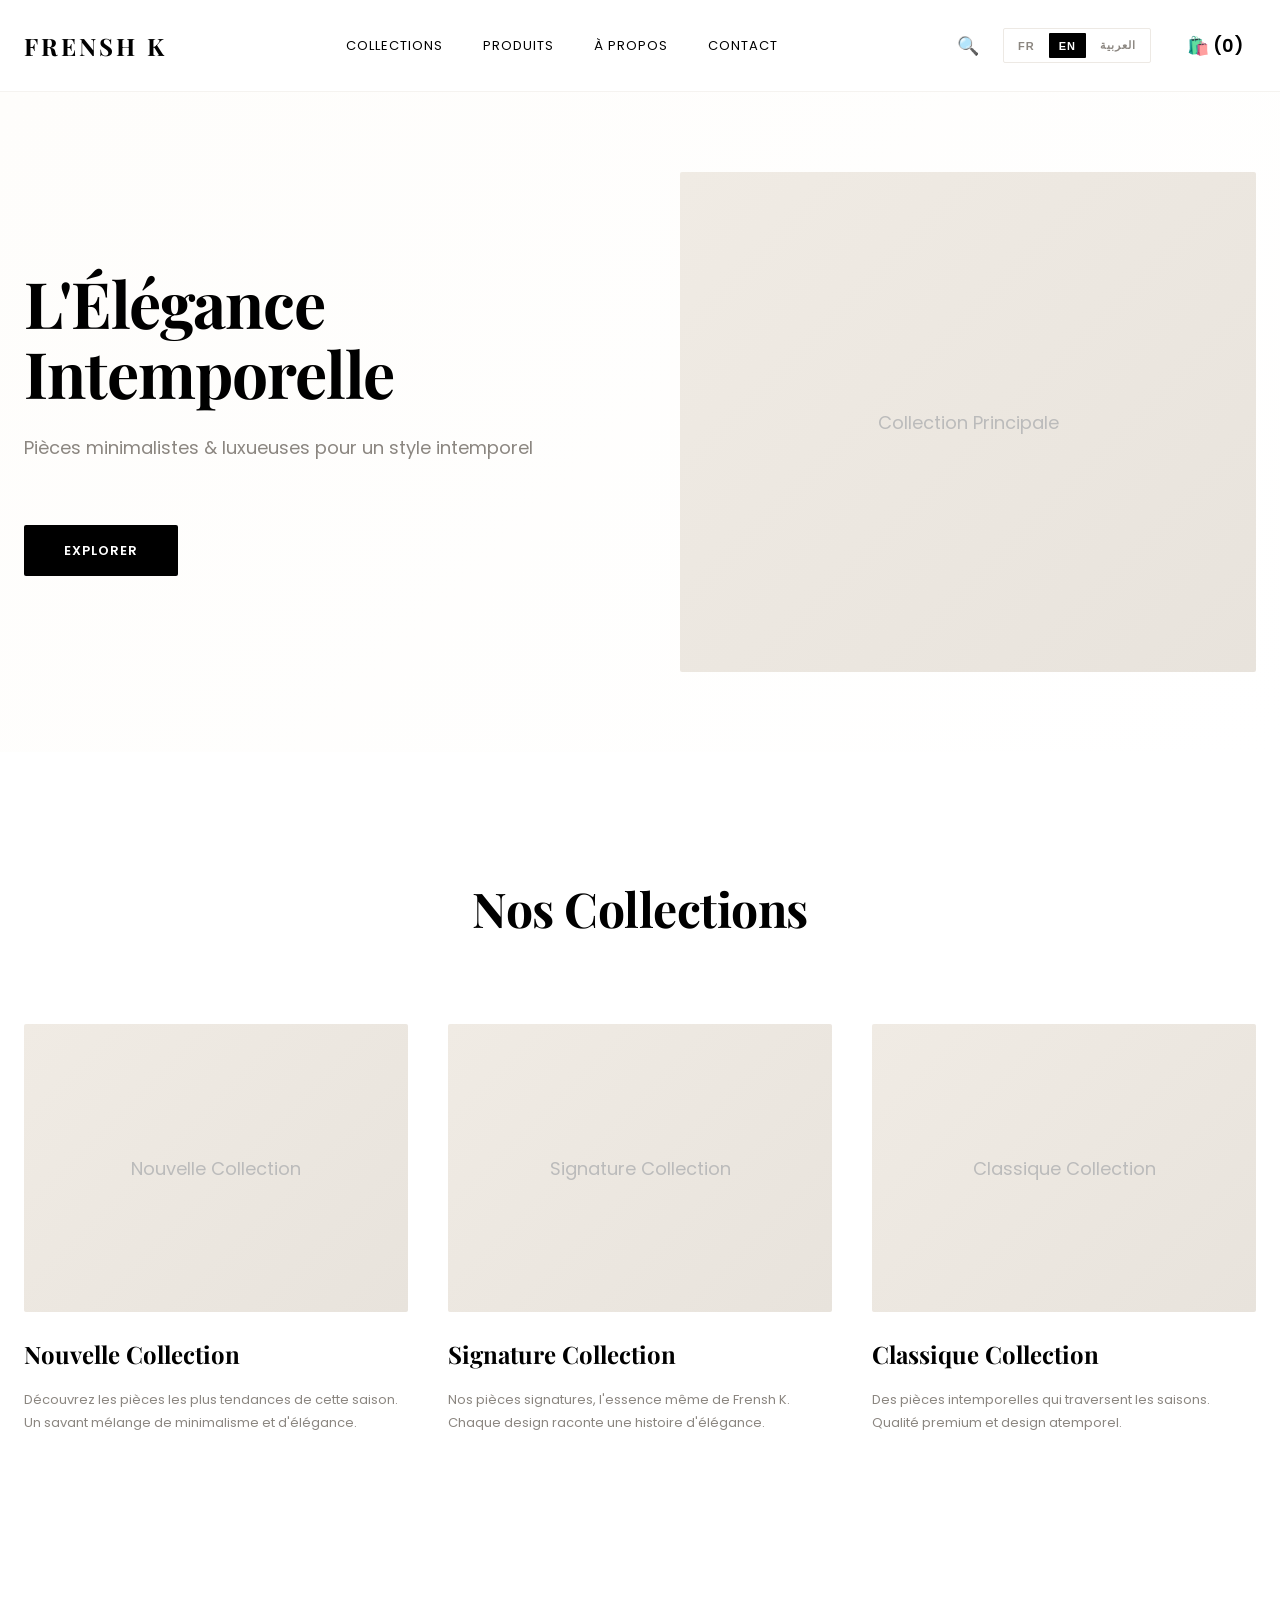
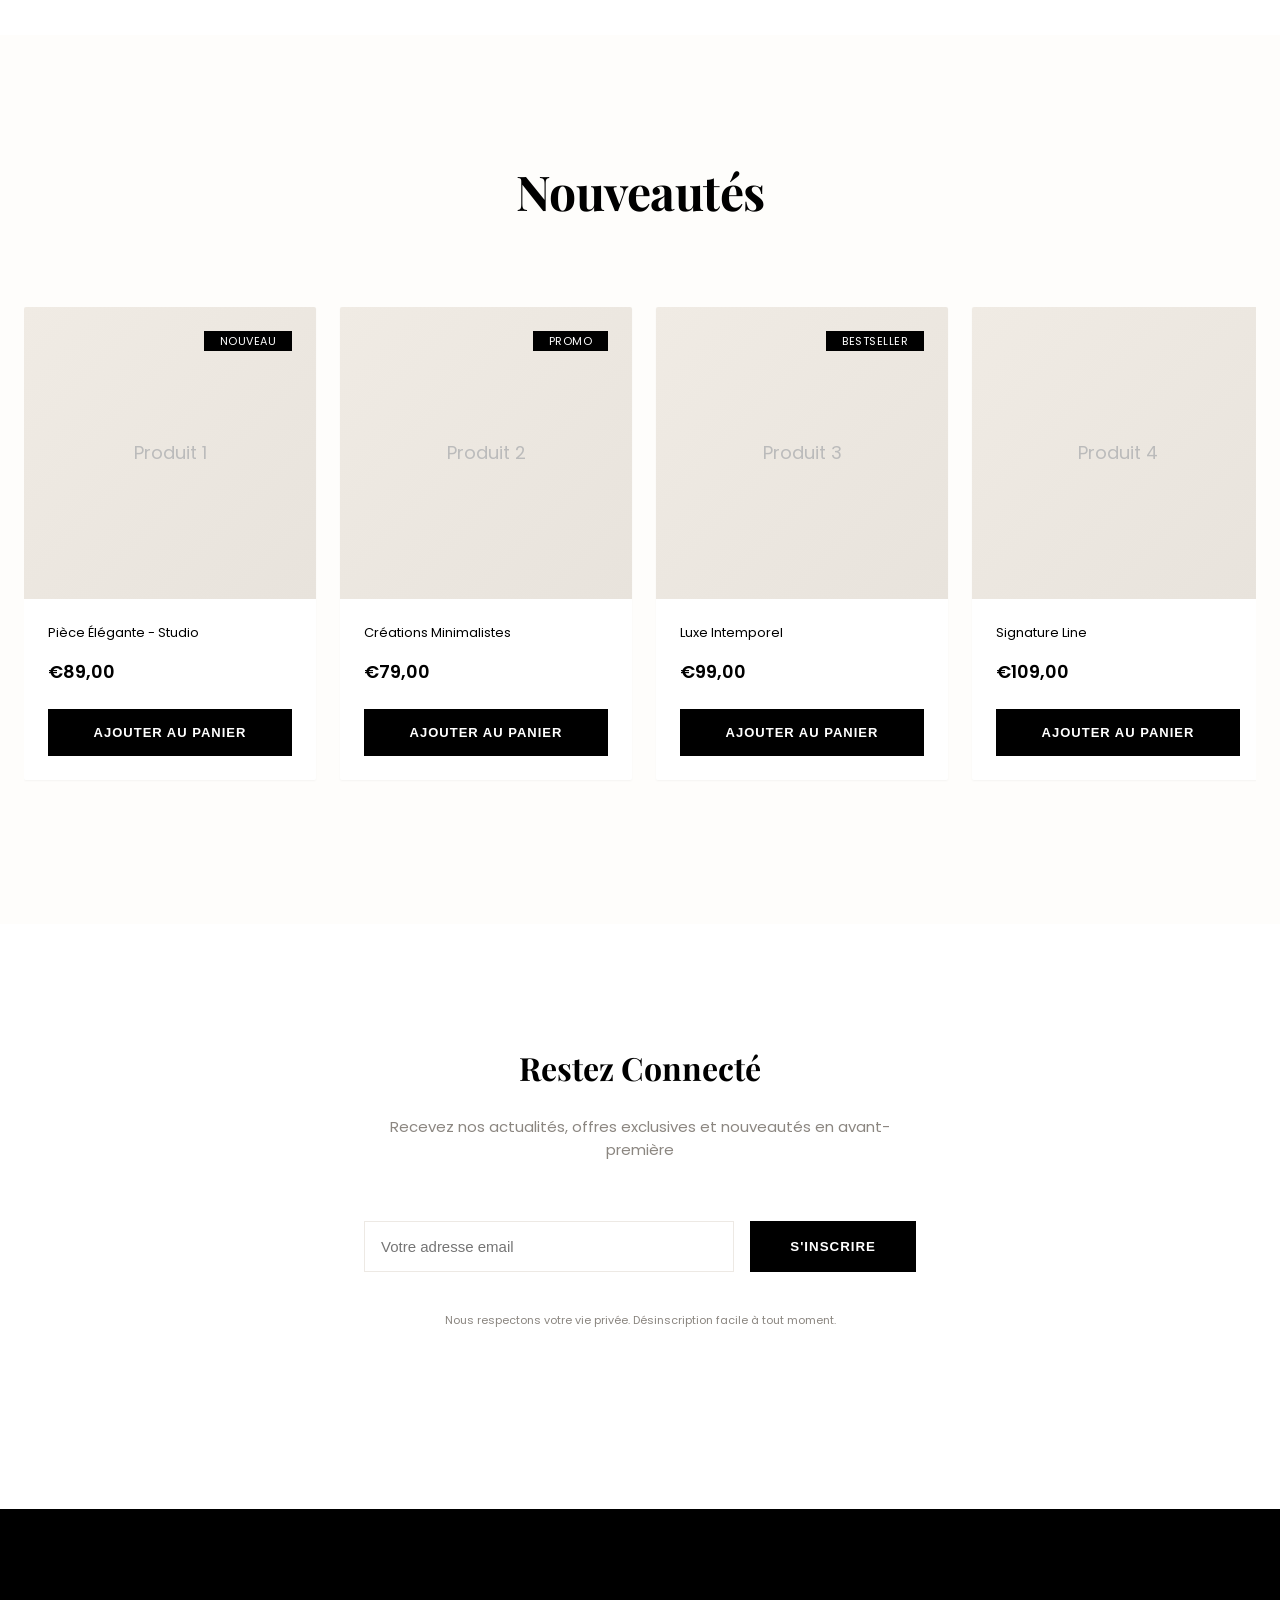
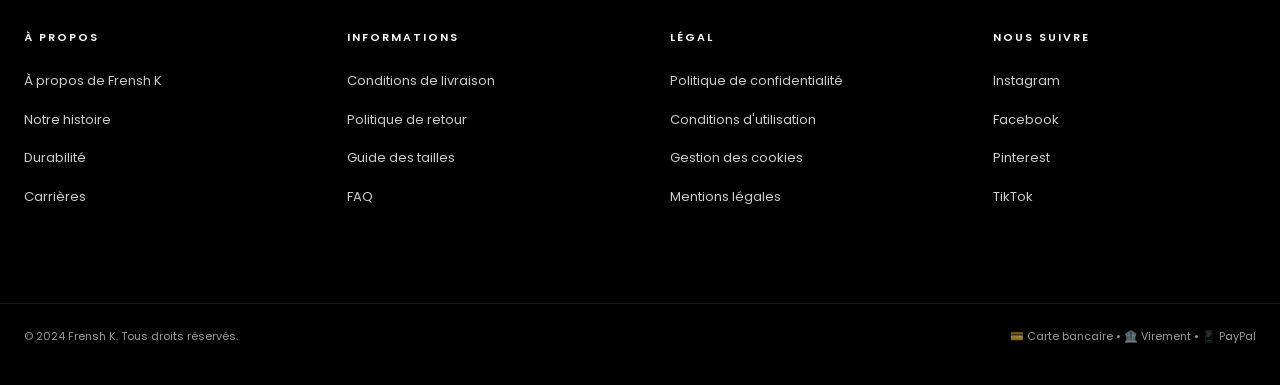
==== index.html @ 9a729ffd "[LEGAL] Remove fake testimonials section - violates consumer protection laws (loi Hamon)" ====
<!DOCTYPE html>
<html lang="fr">
<head>
    <meta charset="UTF-8">
    <meta name="viewport" content="width=device-width, initial-scale=1.0">
    <meta name="description" content="Frensh K - Luxe minimaliste. Découvrez notre collection exclusive de pièces élégantes et intemporelles.">
    <meta name="theme-color" content="#000000">
    <title>Frensh K - Luxe Minimaliste</title>

    <!-- Stylesheets -->
    <link rel="stylesheet" href="assets/css/layarah-style.css">
    <link href="https://fonts.googleapis.com/css2?family=Playfair+Display:wght@400;700&family=Poppins:wght@300;400;500;600;700&display=swap" rel="stylesheet">
</head>
<body>
    <!-- Skip Link -->
    <a href="#main" class="skip-link">Skip to main content</a>

    <!-- Header -->
    <header class="header">
        <nav class="navbar">
            <div class="logo">
                <h1><a href="index.html">FRENSH K</a></h1>
            </div>

            <ul class="nav-menu">
                <li><a href="#collections">Collections</a></li>
                <li><a href="#products">Produits</a></li>
                <li><a href="about.html">À Propos</a></li>
                <li><a href="contact.html">Contact</a></li>
            </ul>

            <div class="nav-icons">
                <button class="search-btn" aria-label="Rechercher">🔍</button>
                <div class="lang-switcher"></div>
                <a href="#cart" class="cart-btn">🛍️</a>
            </div>
        </nav>
    </header>

    <!-- Main -->
    <main id="main">
        <!-- Hero Section -->
        <section class="hero">
            <div class="hero-content observe">
                <h2>L'Élégance Intemporelle</h2>
                <p class="hero-subtitle">Pièces minimalistes & luxueuses pour un style intemporel</p>
                <a href="#collections" class="btn btn-primary">Explorer</a>
            </div>
            <div class="hero-image observe">
                <div class="placeholder-image">Collection Principale</div>
            </div>
        </section>

        <!-- Collections -->
        <section id="collections" class="collections">
            <div class="section-container">
                <h2 class="section-title observe">Nos Collections</h2>
                <div class="collection-grid">
                    <div class="collection-card observe">
                        <div class="collection-card-image">
                            <div class="placeholder-image">Nouvelle Collection</div>
                        </div>
                        <div class="collection-card-content">
                            <h3>Nouvelle Collection</h3>
                            <p>Découvrez les pièces les plus tendances de cette saison. Un savant mélange de minimalisme et d'élégance.</p>
                        </div>
                    </div>

                    <div class="collection-card observe">
                        <div class="collection-card-image">
                            <div class="placeholder-image">Signature Collection</div>
                        </div>
                        <div class="collection-card-content">
                            <h3>Signature Collection</h3>
                            <p>Nos pièces signatures, l'essence même de Frensh K. Chaque design raconte une histoire d'élégance.</p>
                        </div>
                    </div>

                    <div class="collection-card observe">
                        <div class="collection-card-image">
                            <div class="placeholder-image">Classique Collection</div>
                        </div>
                        <div class="collection-card-content">
                            <h3>Classique Collection</h3>
                            <p>Des pièces intemporelles qui traversent les saisons. Qualité premium et design atemporel.</p>
                        </div>
                    </div>
                </div>
            </div>
        </section>

        <!-- Products Carousel -->
        <section id="products" class="carousel-section">
            <div class="carousel-container">
                <h2 class="section-title observe">Nouveautés</h2>
                <div class="carousel-track" id="carousel">
                    <!-- Product 1 -->
                    <div class="carousel-item observe">
                        <div class="product-card">
                            <div class="product-image">
                                <div class="placeholder-image">Produit 1</div>
                                <span class="product-badge">NOUVEAU</span>
                            </div>
                            <div class="product-info">
                                <p class="product-name">Pièce Élégante - Studio</p>
                                <p class="product-price">€89,00</p>
                                <button class="add-to-cart">Ajouter au Panier</button>
                            </div>
                        </div>
                    </div>

                    <!-- Product 2 -->
                    <div class="carousel-item observe">
                        <div class="product-card">
                            <div class="product-image">
                                <div class="placeholder-image">Produit 2</div>
                                <span class="product-badge">PROMO</span>
                            </div>
                            <div class="product-info">
                                <p class="product-name">Créations Minimalistes</p>
                                <p class="product-price">€79,00</p>
                                <button class="add-to-cart">Ajouter au Panier</button>
                            </div>
                        </div>
                    </div>

                    <!-- Product 3 -->
                    <div class="carousel-item observe">
                        <div class="product-card">
                            <div class="product-image">
                                <div class="placeholder-image">Produit 3</div>
                                <span class="product-badge">BESTSELLER</span>
                            </div>
                            <div class="product-info">
                                <p class="product-name">Luxe Intemporel</p>
                                <p class="product-price">€99,00</p>
                                <button class="add-to-cart">Ajouter au Panier</button>
                            </div>
                        </div>
                    </div>

                    <!-- Product 4 -->
                    <div class="carousel-item observe">
                        <div class="product-card">
                            <div class="product-image">
                                <div class="placeholder-image">Produit 4</div>
                            </div>
                            <div class="product-info">
                                <p class="product-name">Signature Line</p>
                                <p class="product-price">€109,00</p>
                                <button class="add-to-cart">Ajouter au Panier</button>
                            </div>
                        </div>
                    </div>

                    <!-- Product 5 -->
                    <div class="carousel-item observe">
                        <div class="product-card">
                            <div class="product-image">
                                <div class="placeholder-image">Produit 5</div>
                            </div>
                            <div class="product-info">
                                <p class="product-name">Premium Collection</p>
                                <p class="product-price">€119,00</p>
                                <button class="add-to-cart">Ajouter au Panier</button>
                            </div>
                        </div>
                    </div>

                    <!-- Product 6 -->
                    <div class="carousel-item observe">
                        <div class="product-card">
                            <div class="product-image">
                                <div class="placeholder-image">Produit 6</div>
                            </div>
                            <div class="product-info">
                                <p class="product-name">Édition Exclusive</p>
                                <p class="product-price">€129,00</p>
                                <button class="add-to-cart">Ajouter au Panier</button>
                            </div>
                        </div>
                    </div>
                </div>
            </div>
        </section>

        <!-- Newsletter -->
        <section class="newsletter">
            <div class="newsletter-content">
                <h2>Restez Connecté</h2>
                <p>Recevez nos actualités, offres exclusives et nouveautés en avant-première</p>
                <form class="newsletter-form">
                    <input type="email" placeholder="Votre adresse email" required>
                    <button type="submit">S'inscrire</button>
                </form>
                <p style="font-size: var(--font-size-xs); color: var(--color-gray-600); margin-top: var(--spacing-lg);">
                    Nous respectons votre vie privée. Désinscription facile à tout moment.
                </p>
            </div>
        </section>

    </main>

    <!-- Footer -->
    <footer class="footer">
        <div class="footer-container">
            <div class="footer-section">
                <h4>À Propos</h4>
                <ul>
                    <li><a href="about.html">À propos de Frensh K</a></li>
                    <li><a href="#">Notre histoire</a></li>
                    <li><a href="#">Durabilité</a></li>
                    <li><a href="#">Carrières</a></li>
                </ul>
            </div>

            <div class="footer-section">
                <h4>Informations</h4>
                <ul>
                    <li><a href="#">Conditions de livraison</a></li>
                    <li><a href="#">Politique de retour</a></li>
                    <li><a href="#">Guide des tailles</a></li>
                    <li><a href="#">FAQ</a></li>
                </ul>
            </div>

            <div class="footer-section">
                <h4>Légal</h4>
                <ul>
                    <li><a href="#">Politique de confidentialité</a></li>
                    <li><a href="#">Conditions d'utilisation</a></li>
                    <li><a href="#">Gestion des cookies</a></li>
                    <li><a href="#">Mentions légales</a></li>
                </ul>
            </div>

            <div class="footer-section">
                <h4>Nous Suivre</h4>
                <ul>
                    <li><a href="https://instagram.com" target="_blank">Instagram</a></li>
                    <li><a href="https://facebook.com" target="_blank">Facebook</a></li>
                    <li><a href="https://pinterest.com" target="_blank">Pinterest</a></li>
                    <li><a href="https://tiktok.com" target="_blank">TikTok</a></li>
                </ul>
            </div>
        </div>

        <div class="footer-bottom">
            <p>&copy; 2024 Frensh K. Tous droits réservés.</p>
            <p>💳 Carte bancaire • 🏦 Virement • 📱 PayPal</p>
        </div>
    </footer>

    <!-- Scripts -->
    <script src="assets/js/i18n.js" defer></script>
    <script src="assets/js/animations.js" defer></script>
    <script src="assets/js/carousel.js" defer></script>
    <script src="assets/js/main.js" defer></script>
</body>
</html>
---- assets/css/layarah-style.css ----
/* ============================================
   LAYARAH-INSPIRED STYLES - Premium Minimalist
   ============================================ */

:root {
  /* COLORS - Luxury Minimalist Palette */
  --color-primary: #000000;
  --color-white: #ffffff;
  --color-cream: #fefdfb;
  --color-gray-50: #faf9f7;
  --color-gray-100: #f5f3f0;
  --color-gray-200: #ede9e4;
  --color-gray-300: #e0dbd4;
  --color-gray-600: #8b8680;
  --color-gray-800: #3d3a36;

  /* ACCENTS - Subtle Luxury */
  --color-rose: #d4a5d6;
  --color-rose-light: #e8b4d6;
  --color-rose-dark: #c477bb;
  --color-beige: #d4c4b8;
  --color-gold: #c9a961;
  --color-blue: #b8d4e8;

  /* TYPOGRAPHY */
  --font-serif: 'Playfair Display', 'Georgia', serif;
  --font-sans: 'Poppins', -apple-system, BlinkMacSystemFont, 'Segoe UI', sans-serif;

  --font-size-xs: 11px;
  --font-size-sm: 13px;
  --font-size-base: 15px;
  --font-size-lg: 18px;
  --font-size-xl: 24px;
  --font-2xl: 32px;
  --font-3xl: 48px;
  --font-4xl: 64px;

  --font-weight-light: 300;
  --font-weight-normal: 400;
  --font-weight-medium: 500;
  --font-weight-semibold: 600;
  --font-weight-bold: 700;

  --line-height-tight: 1.1;
  --line-height-normal: 1.5;
  --line-height-relaxed: 1.8;

  /* SPACING */
  --spacing-xs: 2px;
  --spacing-sm: 8px;
  --spacing-md: 16px;
  --spacing-lg: 24px;
  --spacing-xl: 40px;
  --spacing-2xl: 60px;
  --spacing-3xl: 80px;
  --spacing-4xl: 120px;

  /* SHADOWS */
  --shadow-xs: 0 1px 2px rgba(0, 0, 0, 0.04);
  --shadow-sm: 0 2px 4px rgba(0, 0, 0, 0.08);
  --shadow-md: 0 4px 12px rgba(0, 0, 0, 0.08);
  --shadow-lg: 0 8px 24px rgba(0, 0, 0, 0.1);
  --shadow-xl: 0 12px 40px rgba(0, 0, 0, 0.12);

  /* TRANSITIONS */
  --transition-fast: 0.15s ease;
  --transition-base: 0.3s ease;
  --transition-slow: 0.5s ease;
  --transition-slower: 0.8s cubic-bezier(0.34, 1.56, 0.64, 1);

  /* RADIUS */
  --radius-none: 0;
  --radius-sm: 1px;
  --radius-base: 2px;
  --radius-lg: 4px;
  --radius-xl: 8px;
}

* {
  margin: 0;
  padding: 0;
  box-sizing: border-box;
}

html {
  scroll-behavior: smooth;
  -webkit-font-smoothing: antialiased;
  -moz-osx-font-smoothing: grayscale;
}

body {
  font-family: var(--font-sans);
  font-size: var(--font-size-base);
  line-height: var(--line-height-normal);
  color: var(--color-primary);
  background-color: var(--color-white);
  margin: 0;
  padding: 0;
}

/* SKIP LINK */
.skip-link {
  position: absolute;
  top: -40px;
  left: 0;
  background: var(--color-primary);
  color: var(--color-white);
  padding: var(--spacing-sm);
  z-index: 1000;
}

.skip-link:focus {
  top: 0;
}

/* HEADER */
.header {
  width: 100%;
  background: var(--color-white);
  border-bottom: 1px solid var(--color-gray-100);
  position: sticky;
  top: 0;
  z-index: 100;
  transition: all var(--transition-base);
}

.header.scrolled {
  box-shadow: 0 2px 8px rgba(0, 0, 0, 0.04);
}

.navbar {
  display: flex;
  justify-content: space-between;
  align-items: center;
  padding: var(--spacing-lg) 0;
  max-width: 1440px;
  margin: 0 auto;
  padding-left: var(--spacing-lg);
  padding-right: var(--spacing-lg);
}

.logo {
  flex-shrink: 0;
}

.logo h1 {
  font-family: var(--font-serif);
  font-size: var(--font-size-xl);
  font-weight: var(--font-weight-bold);
  letter-spacing: 3px;
  color: var(--color-primary);
}

.logo a {
  text-decoration: none;
  color: inherit;
}

.nav-menu {
  display: flex;
  list-style: none;
  gap: var(--spacing-xl);
}

.nav-menu a {
  font-size: var(--font-size-sm);
  text-decoration: none;
  color: var(--color-primary);
  text-transform: uppercase;
  letter-spacing: 1px;
  transition: color var(--transition-base);
  font-weight: var(--font-weight-normal);
}

.nav-menu a:hover {
  color: var(--color-rose);
}

.nav-icons {
  display: flex;
  gap: var(--spacing-lg);
  align-items: center;
}

.search-btn,
.cart-btn {
  font-size: var(--font-size-lg);
  cursor: pointer;
  transition: transform var(--transition-base);
  background: none;
  border: none;
}

.search-btn:hover,
.cart-btn:hover {
  transform: scale(1.1);
}

/* LANGUAGE SWITCHER */
.lang-switcher {
  display: flex;
  gap: 4px;
  border: 1px solid var(--color-gray-200);
  border-radius: var(--radius-base);
  padding: 4px;
  background: var(--color-white);
}

.lang-btn {
  padding: 6px 10px;
  background: transparent;
  border: none;
  font-size: 11px;
  font-weight: 600;
  text-transform: uppercase;
  letter-spacing: 1px;
  color: var(--color-gray-600);
  cursor: pointer;
  transition: all var(--transition-base);
  border-radius: 1px;
}

.lang-btn:hover {
  background: var(--color-gray-50);
  color: var(--color-primary);
}

.lang-btn.active {
  background: var(--color-primary);
  color: var(--color-white);
}

.cart-btn {
  text-decoration: none;
  color: var(--color-primary);
  font-weight: 600;
  padding: 8px 12px;
  border-radius: var(--radius-base);
}

.cart-btn:hover {
  background: var(--color-gray-50);
}

/* HERO SECTION */
.hero {
  display: grid;
  grid-template-columns: 1fr 1fr;
  gap: var(--spacing-3xl);
  align-items: center;
  padding: var(--spacing-3xl) 0;
  max-width: 1440px;
  margin: 0 auto;
  padding-left: var(--spacing-lg);
  padding-right: var(--spacing-lg);
  background: linear-gradient(135deg, var(--color-cream) 0%, var(--color-white) 100%);
}

.hero-content h2 {
  font-family: var(--font-serif);
  font-size: var(--font-4xl);
  font-weight: var(--font-weight-bold);
  line-height: var(--line-height-tight);
  margin-bottom: var(--spacing-lg);
  color: var(--color-primary);
  letter-spacing: -1px;
}

.hero-subtitle {
  font-size: var(--font-size-lg);
  color: var(--color-gray-600);
  margin-bottom: var(--spacing-2xl);
  line-height: var(--line-height-relaxed);
}

.hero-image {
  position: relative;
  width: 100%;
  height: 500px;
  background: var(--color-gray-50);
  border-radius: var(--radius-base);
  overflow: hidden;
}

.placeholder-image {
  width: 100%;
  height: 100%;
  display: flex;
  align-items: center;
  justify-content: center;
  background: linear-gradient(135deg, #f0ebe4 0%, #e8e3dc 100%);
  color: #bbb;
  font-size: var(--font-size-lg);
}

/* CTA BUTTON */
.btn {
  display: inline-block;
  padding: var(--spacing-md) var(--spacing-xl);
  font-size: var(--font-size-sm);
  font-weight: var(--font-weight-semibold);
  text-align: center;
  text-decoration: none;
  border: none;
  cursor: pointer;
  transition: all var(--transition-base);
  letter-spacing: 1px;
  text-transform: uppercase;
  border-radius: var(--radius-base);
}

.btn-primary {
  background-color: var(--color-primary);
  color: var(--color-white);
}

.btn-primary:hover {
  background-color: var(--color-rose);
  transform: translateY(-1px);
}

.btn-secondary {
  background-color: transparent;
  color: var(--color-primary);
  border: 1px solid var(--color-primary);
}

.btn-secondary:hover {
  background-color: var(--color-primary);
  color: var(--color-white);
}

/* COLLECTIONS SECTION */
.collections {
  padding: var(--spacing-4xl) 0;
  background: var(--color-white);
}

.section-container {
  max-width: 1440px;
  margin: 0 auto;
  padding: 0 var(--spacing-lg);
}

.section-title {
  font-family: var(--font-serif);
  font-size: var(--font-3xl);
  font-weight: var(--font-weight-bold);
  text-align: center;
  margin-bottom: var(--spacing-3xl);
  color: var(--color-primary);
  letter-spacing: -0.5px;
}

.collection-grid {
  display: grid;
  grid-template-columns: repeat(3, 1fr);
  gap: var(--spacing-xl);
  margin-bottom: var(--spacing-3xl);
}

.collection-card {
  position: relative;
  cursor: pointer;
  transition: all var(--transition-slow);
  overflow: hidden;
}

.collection-card-image {
  position: relative;
  width: 100%;
  aspect-ratio: 4/3;
  background: var(--color-gray-50);
  border-radius: var(--radius-base);
  overflow: hidden;
  margin-bottom: var(--spacing-lg);
}

.collection-card-image img,
.collection-card-image .placeholder-image {
  width: 100%;
  height: 100%;
  object-fit: cover;
  transition: transform var(--transition-slow);
}

.collection-card:hover .collection-card-image img,
.collection-card:hover .collection-card-image .placeholder-image {
  transform: scale(1.03);
}

.collection-card-content h3 {
  font-family: var(--font-serif);
  font-size: var(--font-size-xl);
  font-weight: var(--font-weight-bold);
  margin-bottom: var(--spacing-md);
  color: var(--color-primary);
}

.collection-card-content p {
  font-size: var(--font-size-sm);
  color: var(--color-gray-600);
  line-height: var(--line-height-relaxed);
}

/* PRODUCTS CAROUSEL */
.carousel-section {
  padding: var(--spacing-4xl) 0;
  background: var(--color-cream);
}

.carousel-container {
  position: relative;
  max-width: 1440px;
  margin: 0 auto;
  padding: 0 var(--spacing-lg);
}

.carousel-track {
  display: flex;
  gap: var(--spacing-lg);
  overflow-x: auto;
  scroll-behavior: smooth;
  scrollbar-width: none;
  padding-bottom: var(--spacing-lg);
}

.carousel-track::-webkit-scrollbar {
  display: none;
}

.carousel-item {
  flex: 0 0 calc(25% - var(--spacing-md));
  min-width: 0;
}

.product-card {
  background: var(--color-white);
  border-radius: var(--radius-base);
  overflow: hidden;
  transition: all var(--transition-base);
  box-shadow: var(--shadow-xs);
}

.product-card:hover {
  box-shadow: var(--shadow-md);
  transform: translateY(-2px);
}

.product-image {
  position: relative;
  width: 100%;
  aspect-ratio: 1;
  background: var(--color-gray-50);
  overflow: hidden;
}

.product-image img,
.product-image .placeholder-image {
  width: 100%;
  height: 100%;
  object-fit: cover;
  transition: transform var(--transition-base);
}

.product-card:hover .product-image img,
.product-card:hover .product-image .placeholder-image {
  transform: scale(1.05);
}

.product-badge {
  position: absolute;
  top: var(--spacing-lg);
  right: var(--spacing-lg);
  background: var(--color-primary);
  color: var(--color-white);
  padding: var(--spacing-xs) var(--spacing-md);
  font-size: var(--font-size-xs);
  text-transform: uppercase;
  letter-spacing: 0.5px;
}

.product-info {
  padding: var(--spacing-lg);
}

.product-name {
  font-size: var(--font-size-sm);
  color: var(--color-primary);
  margin-bottom: var(--spacing-md);
  line-height: var(--line-height-normal);
}

.product-price {
  font-size: var(--font-size-lg);
  font-weight: var(--font-weight-semibold);
  color: var(--color-primary);
  margin-bottom: var(--spacing-lg);
}

.add-to-cart {
  width: 100%;
  padding: var(--spacing-md);
  background-color: var(--color-primary);
  color: var(--color-white);
  border: none;
  font-size: var(--font-size-sm);
  font-weight: var(--font-weight-semibold);
  text-transform: uppercase;
  letter-spacing: 1px;
  cursor: pointer;
  transition: all var(--transition-base);
}

.add-to-cart:hover {
  background-color: var(--color-rose);
}

/* NEWSLETTER */
.newsletter {
  padding: var(--spacing-4xl) 0;
  background: var(--color-white);
  text-align: center;
}

.newsletter-content {
  max-width: 600px;
  margin: 0 auto;
  padding: 0 var(--spacing-lg);
}

.newsletter-content h2 {
  font-family: var(--font-serif);
  font-size: var(--font-2xl);
  font-weight: var(--font-weight-bold);
  margin-bottom: var(--spacing-lg);
  color: var(--color-primary);
}

.newsletter-content p {
  color: var(--color-gray-600);
  margin-bottom: var(--spacing-2xl);
  font-size: var(--font-size-base);
}

.newsletter-form {
  display: flex;
  gap: var(--spacing-md);
  margin-bottom: var(--spacing-xl);
}

.newsletter-form input {
  flex: 1;
  padding: var(--spacing-md);
  border: 1px solid var(--color-gray-200);
  font-size: var(--font-size-base);
  transition: all var(--transition-base);
}

.newsletter-form input:focus {
  outline: none;
  border-color: var(--color-primary);
  box-shadow: 0 0 0 2px rgba(0, 0, 0, 0.05);
}

.newsletter-form button {
  padding: var(--spacing-md) var(--spacing-xl);
  background-color: var(--color-primary);
  color: var(--color-white);
  border: none;
  font-weight: var(--font-weight-semibold);
  text-transform: uppercase;
  letter-spacing: 1px;
  cursor: pointer;
  transition: all var(--transition-base);
}

.newsletter-form button:hover {
  background-color: var(--color-rose);
}

/* TESTIMONIALS */
.testimonials {
  padding: var(--spacing-4xl) 0;
  background: var(--color-cream);
}

.testimonials-grid {
  display: grid;
  grid-template-columns: repeat(3, 1fr);
  gap: var(--spacing-xl);
  max-width: 1440px;
  margin: 0 auto;
  padding: 0 var(--spacing-lg);
}

.testimonial {
  padding: var(--spacing-2xl);
  background: var(--color-white);
  border-radius: var(--radius-base);
}

.testimonial-stars {
  color: var(--color-gold);
  margin-bottom: var(--spacing-md);
  font-size: var(--font-size-sm);
}

.testimonial-text {
  font-size: var(--font-size-sm);
  color: var(--color-gray-600);
  margin-bottom: var(--spacing-lg);
  line-height: var(--line-height-relaxed);
  font-style: italic;
}

.testimonial-author {
  font-weight: var(--font-weight-semibold);
  color: var(--color-primary);
  font-size: var(--font-size-sm);
}

/* FOOTER */
.footer {
  background: var(--color-primary);
  color: var(--color-white);
  padding: var(--spacing-4xl) 0 var(--spacing-xl);
}

.footer-container {
  max-width: 1440px;
  margin: 0 auto;
  padding: 0 var(--spacing-lg);
  display: grid;
  grid-template-columns: repeat(4, 1fr);
  gap: var(--spacing-2xl);
  margin-bottom: var(--spacing-3xl);
}

.footer-section h4 {
  font-size: var(--font-size-xs);
  text-transform: uppercase;
  letter-spacing: 2px;
  margin-bottom: var(--spacing-lg);
  font-weight: var(--font-weight-semibold);
}

.footer-section ul {
  list-style: none;
}

.footer-section ul li {
  margin-bottom: var(--spacing-md);
}

.footer-section a {
  color: rgba(255, 255, 255, 0.8);
  text-decoration: none;
  font-size: var(--font-size-sm);
  transition: color var(--transition-base);
}

.footer-section a:hover {
  color: var(--color-rose);
}

.footer-bottom {
  border-top: 1px solid rgba(255, 255, 255, 0.1);
  padding-top: var(--spacing-lg);
  display: flex;
  justify-content: space-between;
  align-items: center;
  max-width: 1440px;
  margin: 0 auto;
  padding-left: var(--spacing-lg);
  padding-right: var(--spacing-lg);
  font-size: var(--font-size-xs);
  color: rgba(255, 255, 255, 0.6);
}

/* ANIMATIONS */
@keyframes fadeInUp {
  from {
    opacity: 0;
    transform: translateY(30px);
  }
  to {
    opacity: 1;
    transform: translateY(0);
  }
}

@keyframes scaleIn {
  from {
    opacity: 0;
    transform: scale(0.95);
  }
  to {
    opacity: 1;
    transform: scale(1);
  }
}

.observe {
  animation: fadeInUp 0.8s ease-out forwards;
  opacity: 0;
}

.observe.animate-in {
  opacity: 1;
}

/* RESPONSIVE */
@media (max-width: 1024px) {
  .collection-grid {
    grid-template-columns: repeat(2, 1fr);
  }

  .carousel-item {
    flex: 0 0 calc(50% - var(--spacing-md));
  }

  .hero {
    grid-template-columns: 1fr;
    gap: var(--spacing-2xl);
  }

  .hero-image {
    height: 400px;
  }
}

@media (max-width: 768px) {
  .navbar {
    padding: var(--spacing-md) 0;
  }

  .logo h1 {
    font-size: var(--font-size-lg);
  }

  .nav-menu {
    display: none;
  }

  .hero-content h2 {
    font-size: var(--font-2xl);
  }

  .section-title {
    font-size: var(--font-2xl);
  }

  .collection-grid,
  .testimonials-grid {
    grid-template-columns: 1fr;
  }

  .carousel-item {
    flex: 0 0 calc(100% - var(--spacing-md));
  }

  .footer-container {
    grid-template-columns: repeat(2, 1fr);
  }
}
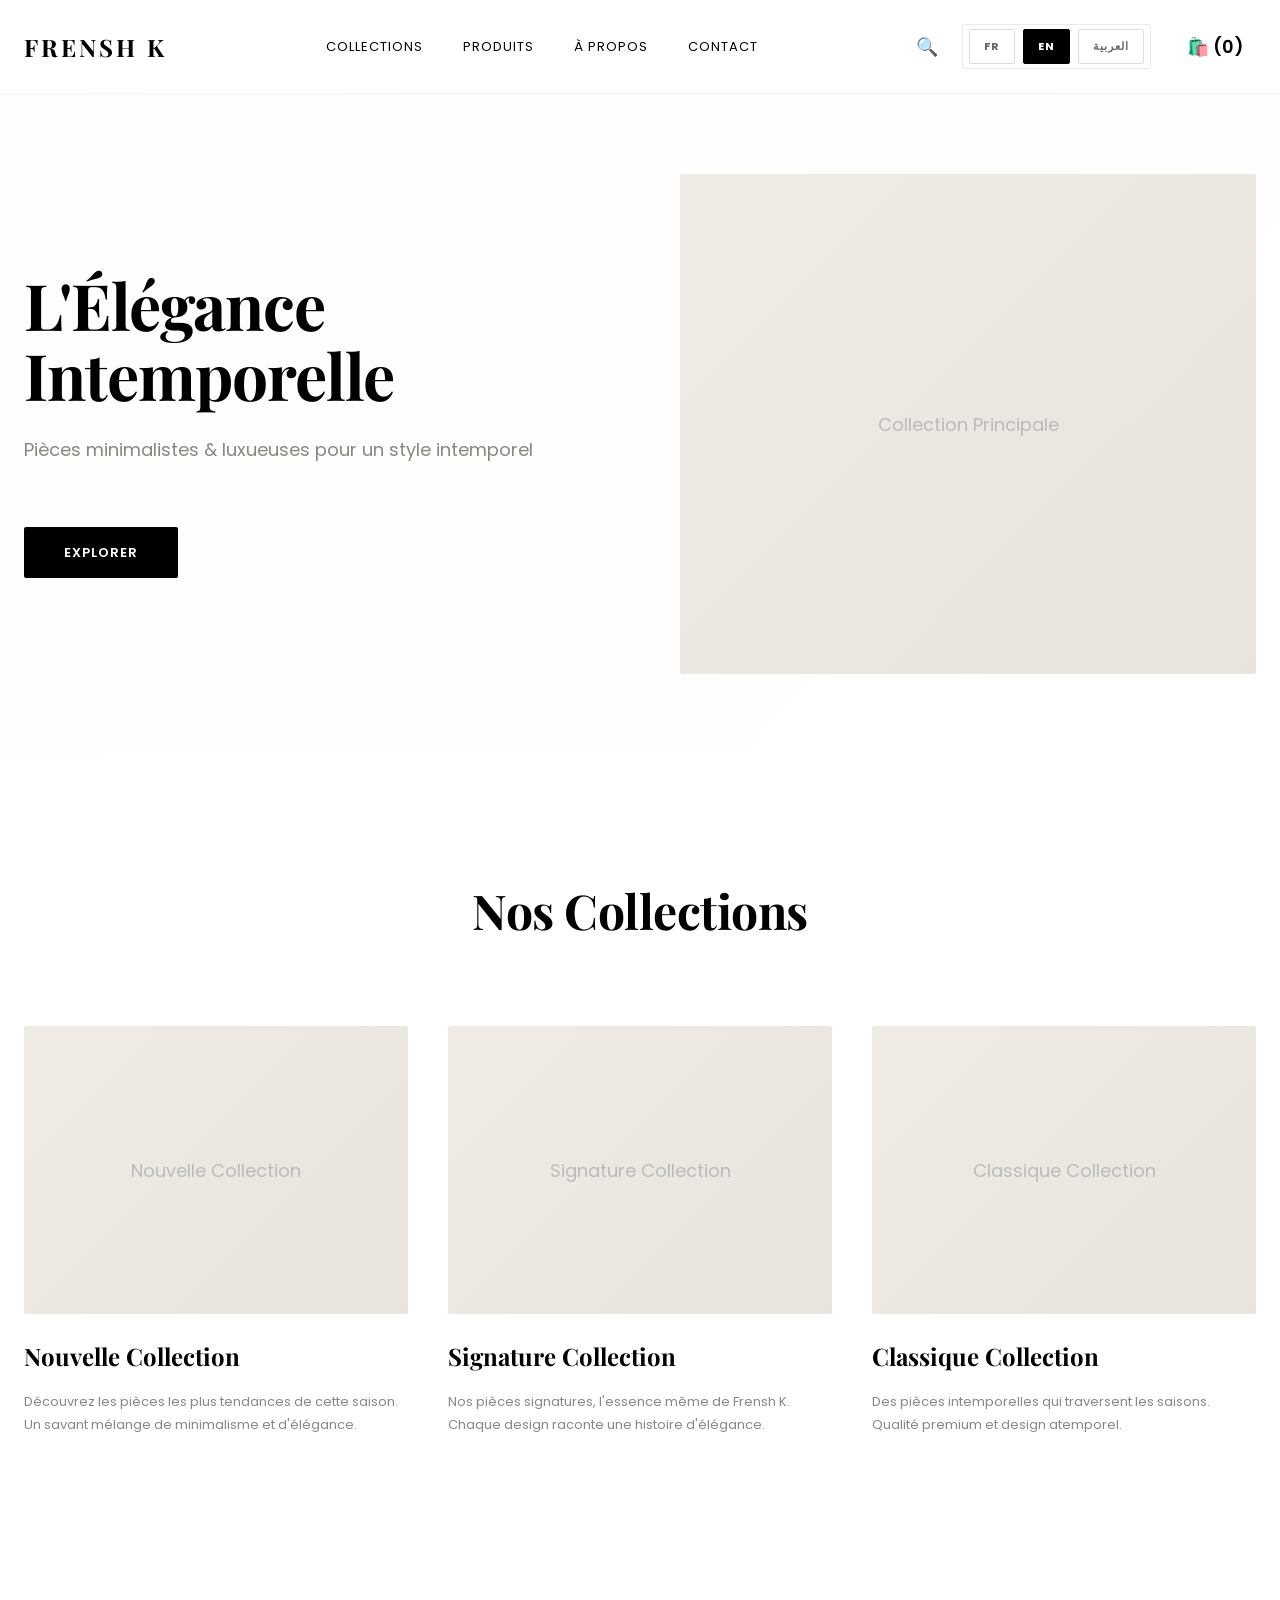
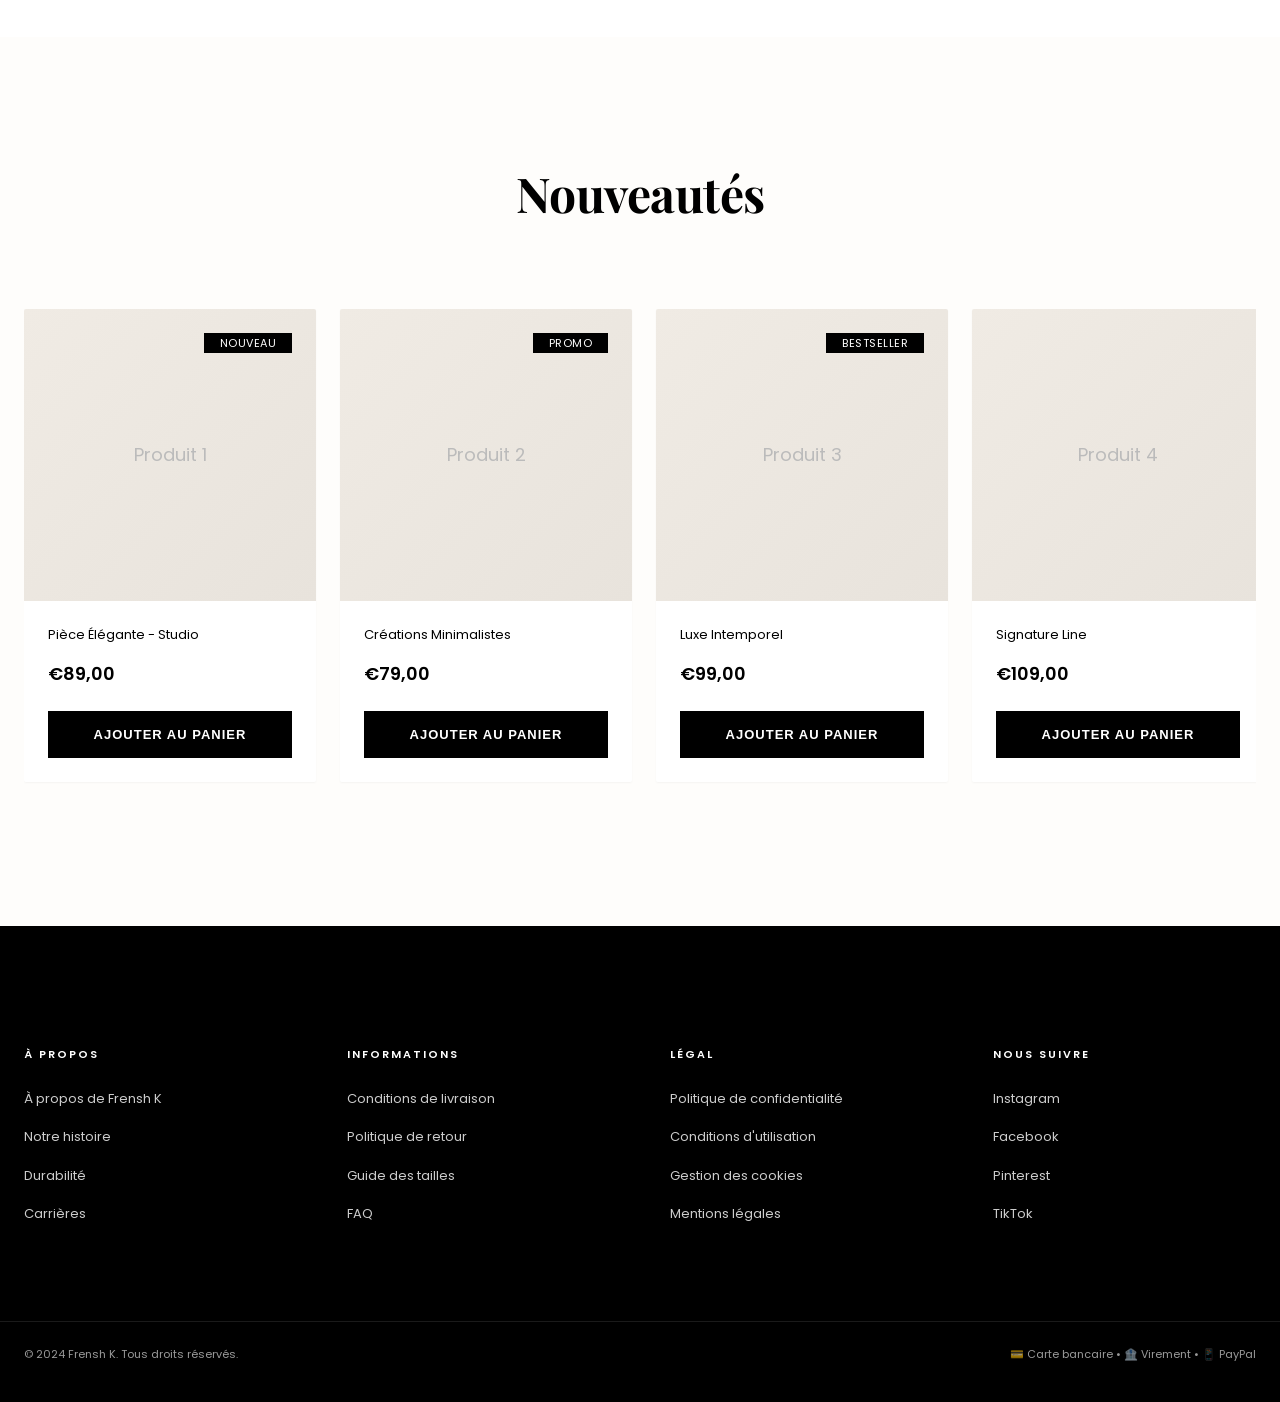
==== commit 77dfcee6: "Remove newsletter section - clean up HTML and CSS" ====
--- a/index.html
+++ b/index.html
@@ -184,21 +184,6 @@
             </div>
         </section>
 
-        <!-- Newsletter -->
-        <section class="newsletter">
-            <div class="newsletter-content">
-                <h2>Restez Connecté</h2>
-                <p>Recevez nos actualités, offres exclusives et nouveautés en avant-première</p>
-                <form class="newsletter-form">
-                    <input type="email" placeholder="Votre adresse email" required>
-                    <button type="submit">S'inscrire</button>
-                </form>
-                <p style="font-size: var(--font-size-xs); color: var(--color-gray-600); margin-top: var(--spacing-lg);">
-                    Nous respectons votre vie privée. Désinscription facile à tout moment.
-                </p>
-            </div>
-        </section>
-
     </main>
 
     <!-- Footer -->
--- a/assets/css/layarah-style.css
+++ b/assets/css/layarah-style.css
@@ -207,27 +207,35 @@
 }
 
 .lang-btn {
-  padding: 6px 10px;
-  background: transparent;
-  border: none;
-  font-size: 11px;
-  font-weight: 600;
-  text-transform: uppercase;
-  letter-spacing: 1px;
-  color: var(--color-gray-600);
-  cursor: pointer;
-  transition: all var(--transition-base);
-  border-radius: 1px;
+  padding: 8px 14px !important;
+  background: white !important;
+  border: 1px solid #ddd !important;
+  font-size: 11px !important;
+  font-weight: 700 !important;
+  text-transform: uppercase !important;
+  letter-spacing: 1px !important;
+  color: #666 !important;
+  cursor: pointer !important;
+  transition: all 0.3s ease !important;
+  border-radius: 2px !important;
+  font-family: 'Poppins', sans-serif !important;
+  display: inline-block !important;
+  margin: 0 2px !important;
+  -webkit-appearance: none !important;
+  -moz-appearance: none !important;
+  appearance: none !important;
 }
 
 .lang-btn:hover {
-  background: var(--color-gray-50);
-  color: var(--color-primary);
+  background: #f5f5f5 !important;
+  color: #000 !important;
+  border-color: #ccc !important;
 }
 
 .lang-btn.active {
-  background: var(--color-primary);
-  color: var(--color-white);
+  background: #000 !important;
+  color: white !important;
+  border-color: #000 !important;
 }
 
 .cart-btn {
@@ -516,69 +524,6 @@
   background-color: var(--color-rose);
 }
 
-/* NEWSLETTER */
-.newsletter {
-  padding: var(--spacing-4xl) 0;
-  background: var(--color-white);
-  text-align: center;
-}
-
-.newsletter-content {
-  max-width: 600px;
-  margin: 0 auto;
-  padding: 0 var(--spacing-lg);
-}
-
-.newsletter-content h2 {
-  font-family: var(--font-serif);
-  font-size: var(--font-2xl);
-  font-weight: var(--font-weight-bold);
-  margin-bottom: var(--spacing-lg);
-  color: var(--color-primary);
-}
-
-.newsletter-content p {
-  color: var(--color-gray-600);
-  margin-bottom: var(--spacing-2xl);
-  font-size: var(--font-size-base);
-}
-
-.newsletter-form {
-  display: flex;
-  gap: var(--spacing-md);
-  margin-bottom: var(--spacing-xl);
-}
-
-.newsletter-form input {
-  flex: 1;
-  padding: var(--spacing-md);
-  border: 1px solid var(--color-gray-200);
-  font-size: var(--font-size-base);
-  transition: all var(--transition-base);
-}
-
-.newsletter-form input:focus {
-  outline: none;
-  border-color: var(--color-primary);
-  box-shadow: 0 0 0 2px rgba(0, 0, 0, 0.05);
-}
-
-.newsletter-form button {
-  padding: var(--spacing-md) var(--spacing-xl);
-  background-color: var(--color-primary);
-  color: var(--color-white);
-  border: none;
-  font-weight: var(--font-weight-semibold);
-  text-transform: uppercase;
-  letter-spacing: 1px;
-  cursor: pointer;
-  transition: all var(--transition-base);
-}
-
-.newsletter-form button:hover {
-  background-color: var(--color-rose);
-}
-
 /* TESTIMONIALS */
 .testimonials {
   padding: var(--spacing-4xl) 0;
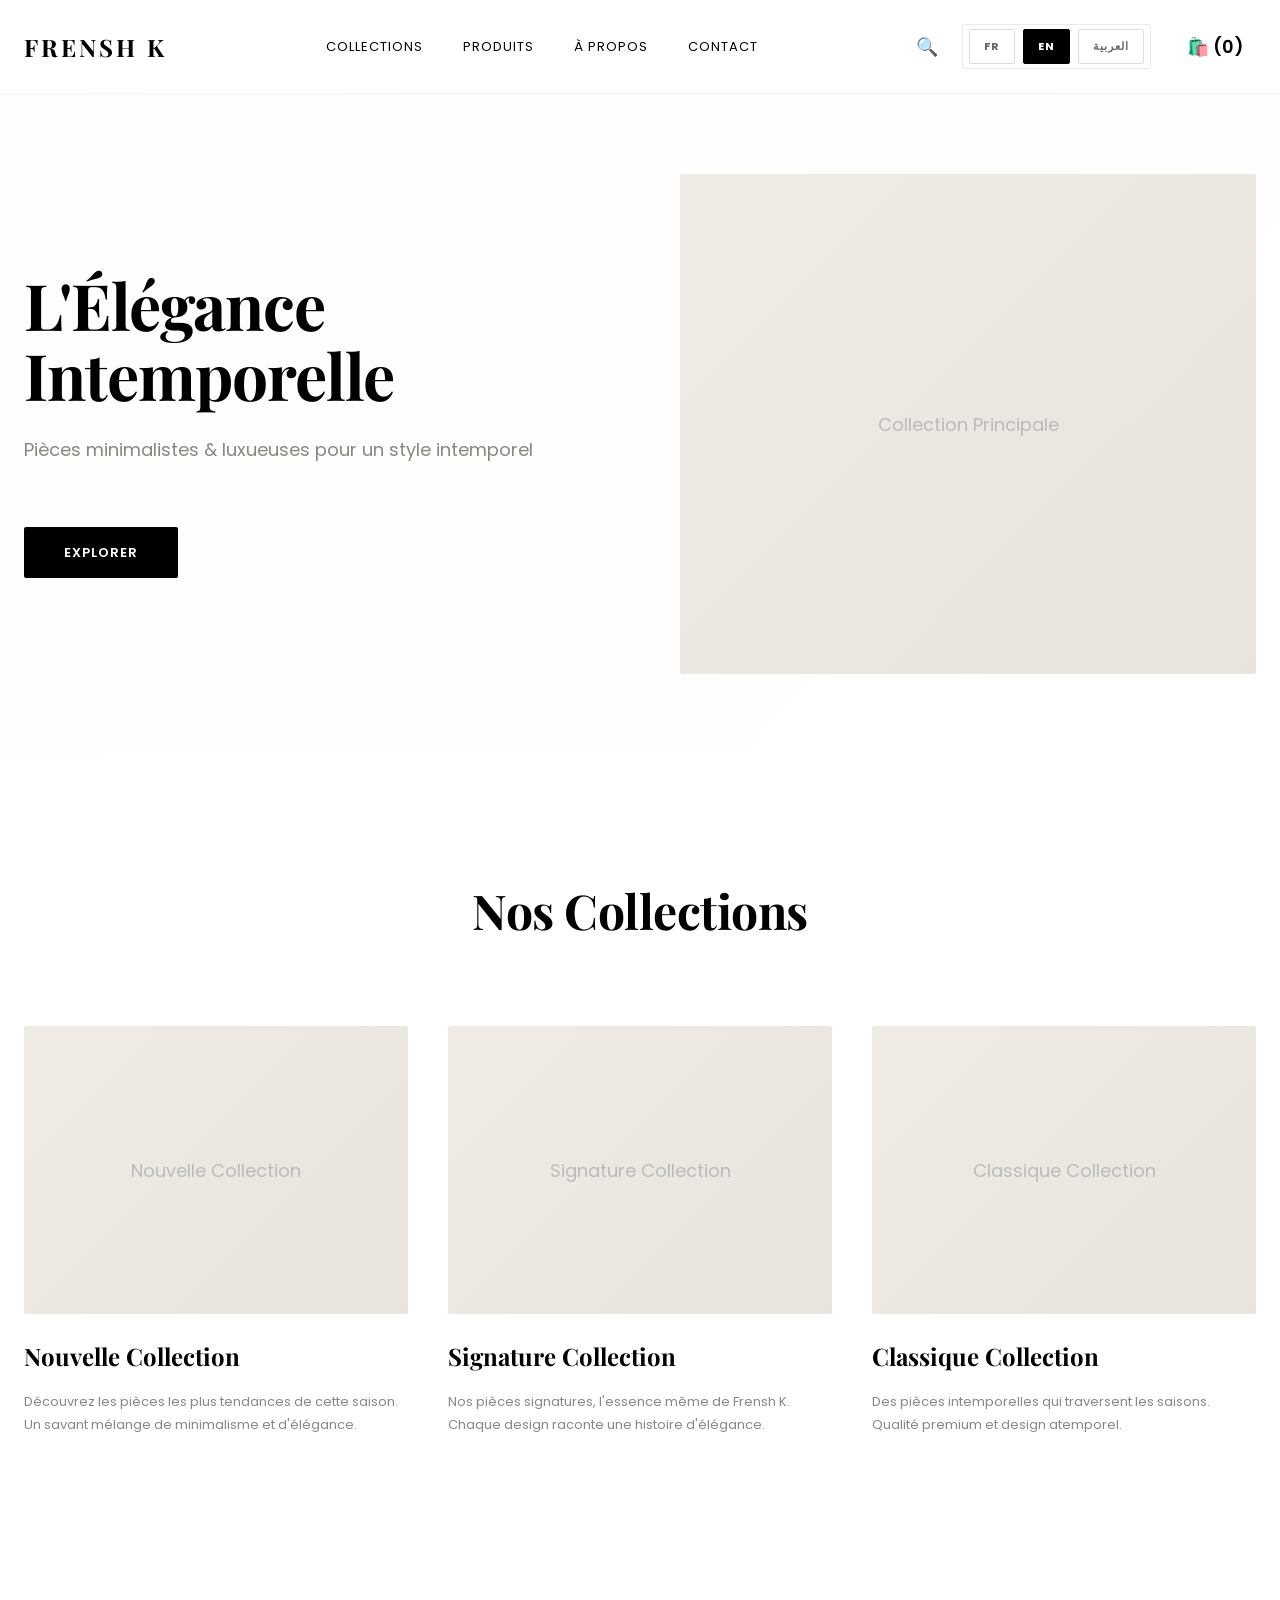
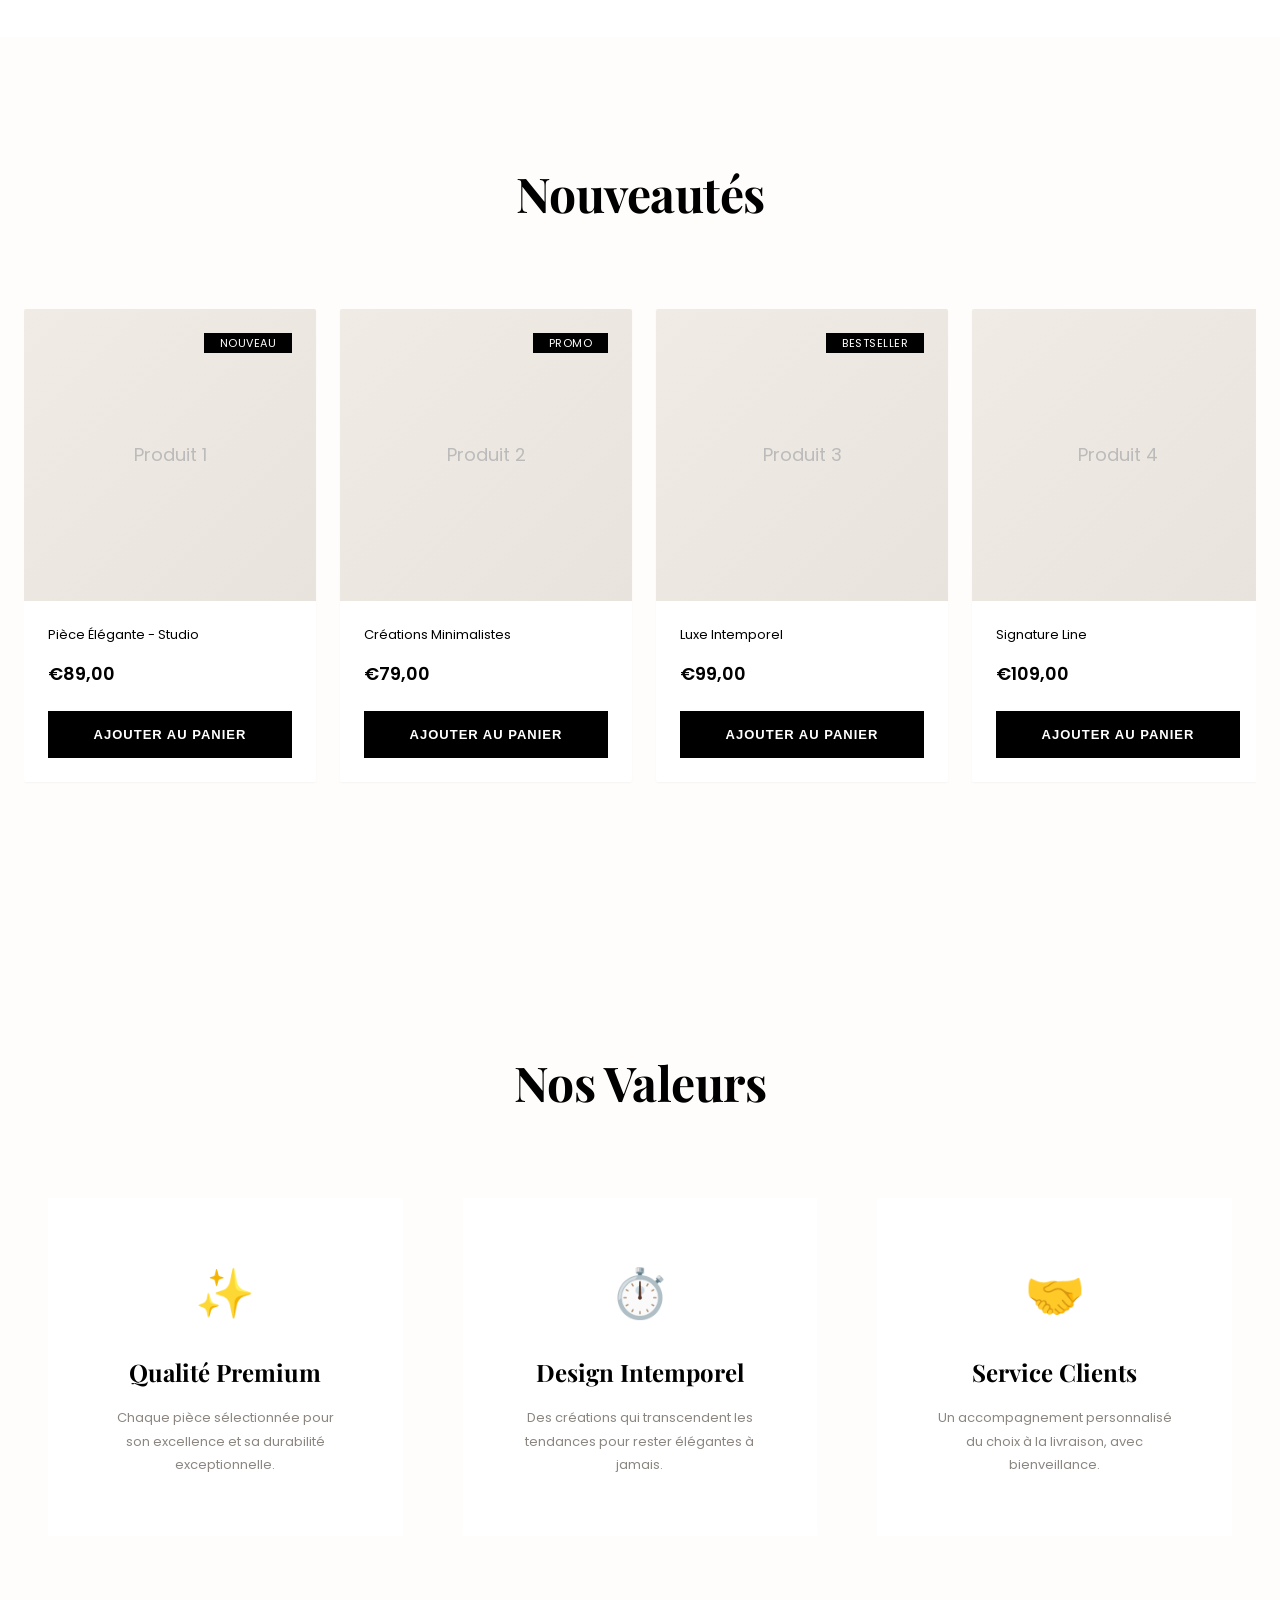
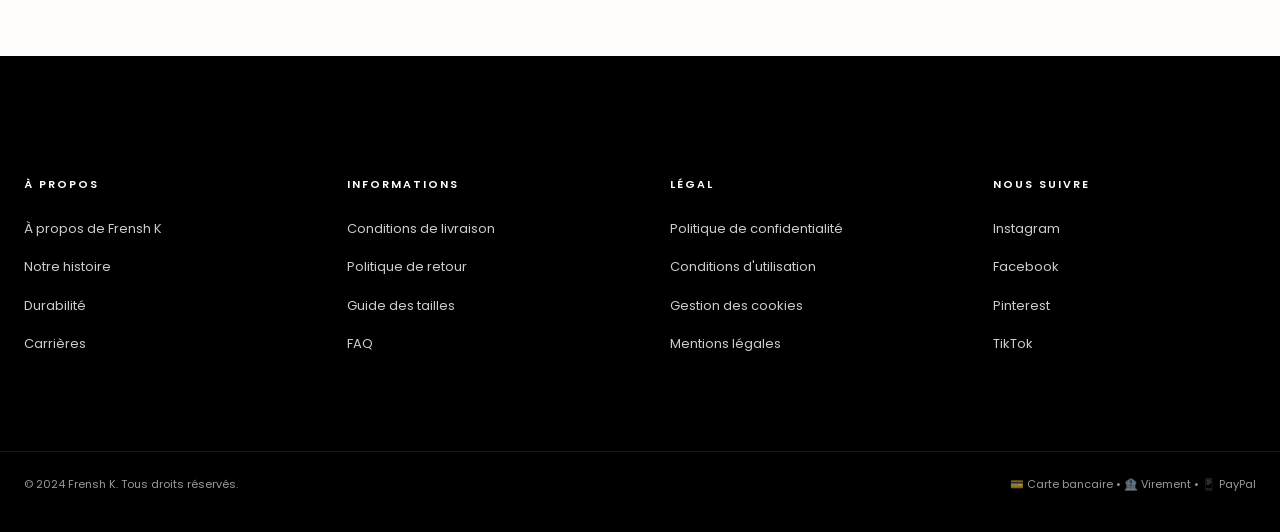
==== commit 3c7ea4e2: "Add values section - quality, design, service pillars with responsive design" ====
--- a/index.html
+++ b/index.html
@@ -184,6 +184,30 @@
             </div>
         </section>
 
+        <!-- Values Section -->
+        <section class="values">
+            <div class="section-container">
+                <h2 class="section-title observe">Nos Valeurs</h2>
+                <div class="values-grid">
+                    <div class="value-card observe">
+                        <div class="value-icon">✨</div>
+                        <h3>Qualité Premium</h3>
+                        <p>Chaque pièce sélectionnée pour son excellence et sa durabilité exceptionnelle.</p>
+                    </div>
+                    <div class="value-card observe">
+                        <div class="value-icon">⏱️</div>
+                        <h3>Design Intemporel</h3>
+                        <p>Des créations qui transcendent les tendances pour rester élégantes à jamais.</p>
+                    </div>
+                    <div class="value-card observe">
+                        <div class="value-icon">🤝</div>
+                        <h3>Service Clients</h3>
+                        <p>Un accompagnement personnalisé du choix à la livraison, avec bienveillance.</p>
+                    </div>
+                </div>
+            </div>
+        </section>
+
     </main>
 
     <!-- Footer -->
--- a/assets/css/layarah-style.css
+++ b/assets/css/layarah-style.css
@@ -524,6 +524,54 @@
   background-color: var(--color-rose);
 }
 
+/* VALUES SECTION */
+.values {
+  padding: var(--spacing-4xl) 0;
+  background: var(--color-cream);
+}
+
+.values-grid {
+  display: grid;
+  grid-template-columns: repeat(3, 1fr);
+  gap: var(--spacing-2xl);
+  max-width: 1440px;
+  margin: 0 auto;
+  padding: 0 var(--spacing-lg);
+}
+
+.value-card {
+  text-align: center;
+  padding: var(--spacing-2xl);
+  background: var(--color-white);
+  border-radius: var(--radius-base);
+  transition: all var(--transition-base);
+}
+
+.value-card:hover {
+  box-shadow: var(--shadow-md);
+  transform: translateY(-2px);
+}
+
+.value-icon {
+  font-size: 48px;
+  margin-bottom: var(--spacing-lg);
+  display: block;
+}
+
+.value-card h3 {
+  font-family: var(--font-serif);
+  font-size: var(--font-size-xl);
+  font-weight: var(--font-weight-bold);
+  margin-bottom: var(--spacing-md);
+  color: var(--color-primary);
+}
+
+.value-card p {
+  font-size: var(--font-size-sm);
+  color: var(--color-gray-600);
+  line-height: var(--line-height-relaxed);
+}
+
 /* TESTIMONIALS */
 .testimonials {
   padding: var(--spacing-4xl) 0;
@@ -657,7 +705,8 @@
 
 /* RESPONSIVE */
 @media (max-width: 1024px) {
-  .collection-grid {
+  .collection-grid,
+  .values-grid {
     grid-template-columns: repeat(2, 1fr);
   }
 
@@ -697,7 +746,8 @@
   }
 
   .collection-grid,
-  .testimonials-grid {
+  .testimonials-grid,
+  .values-grid {
     grid-template-columns: 1fr;
   }
 
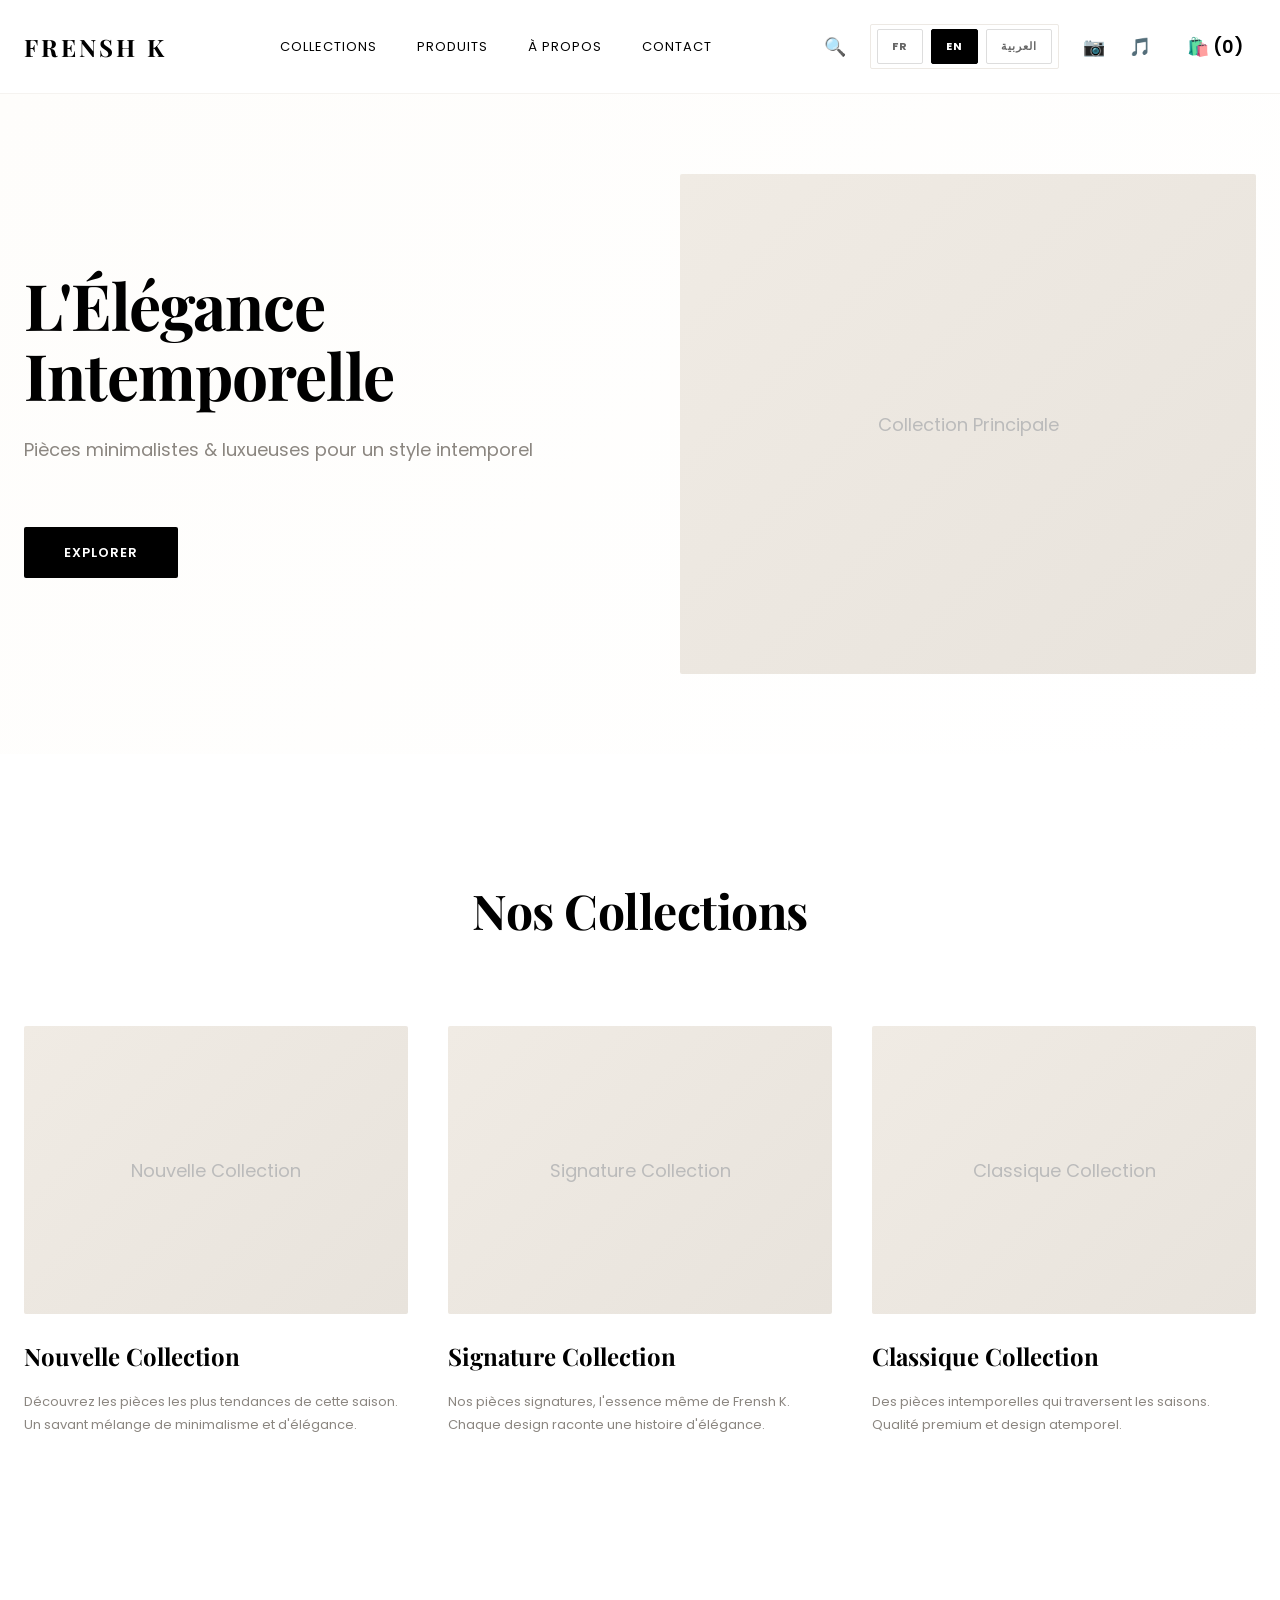
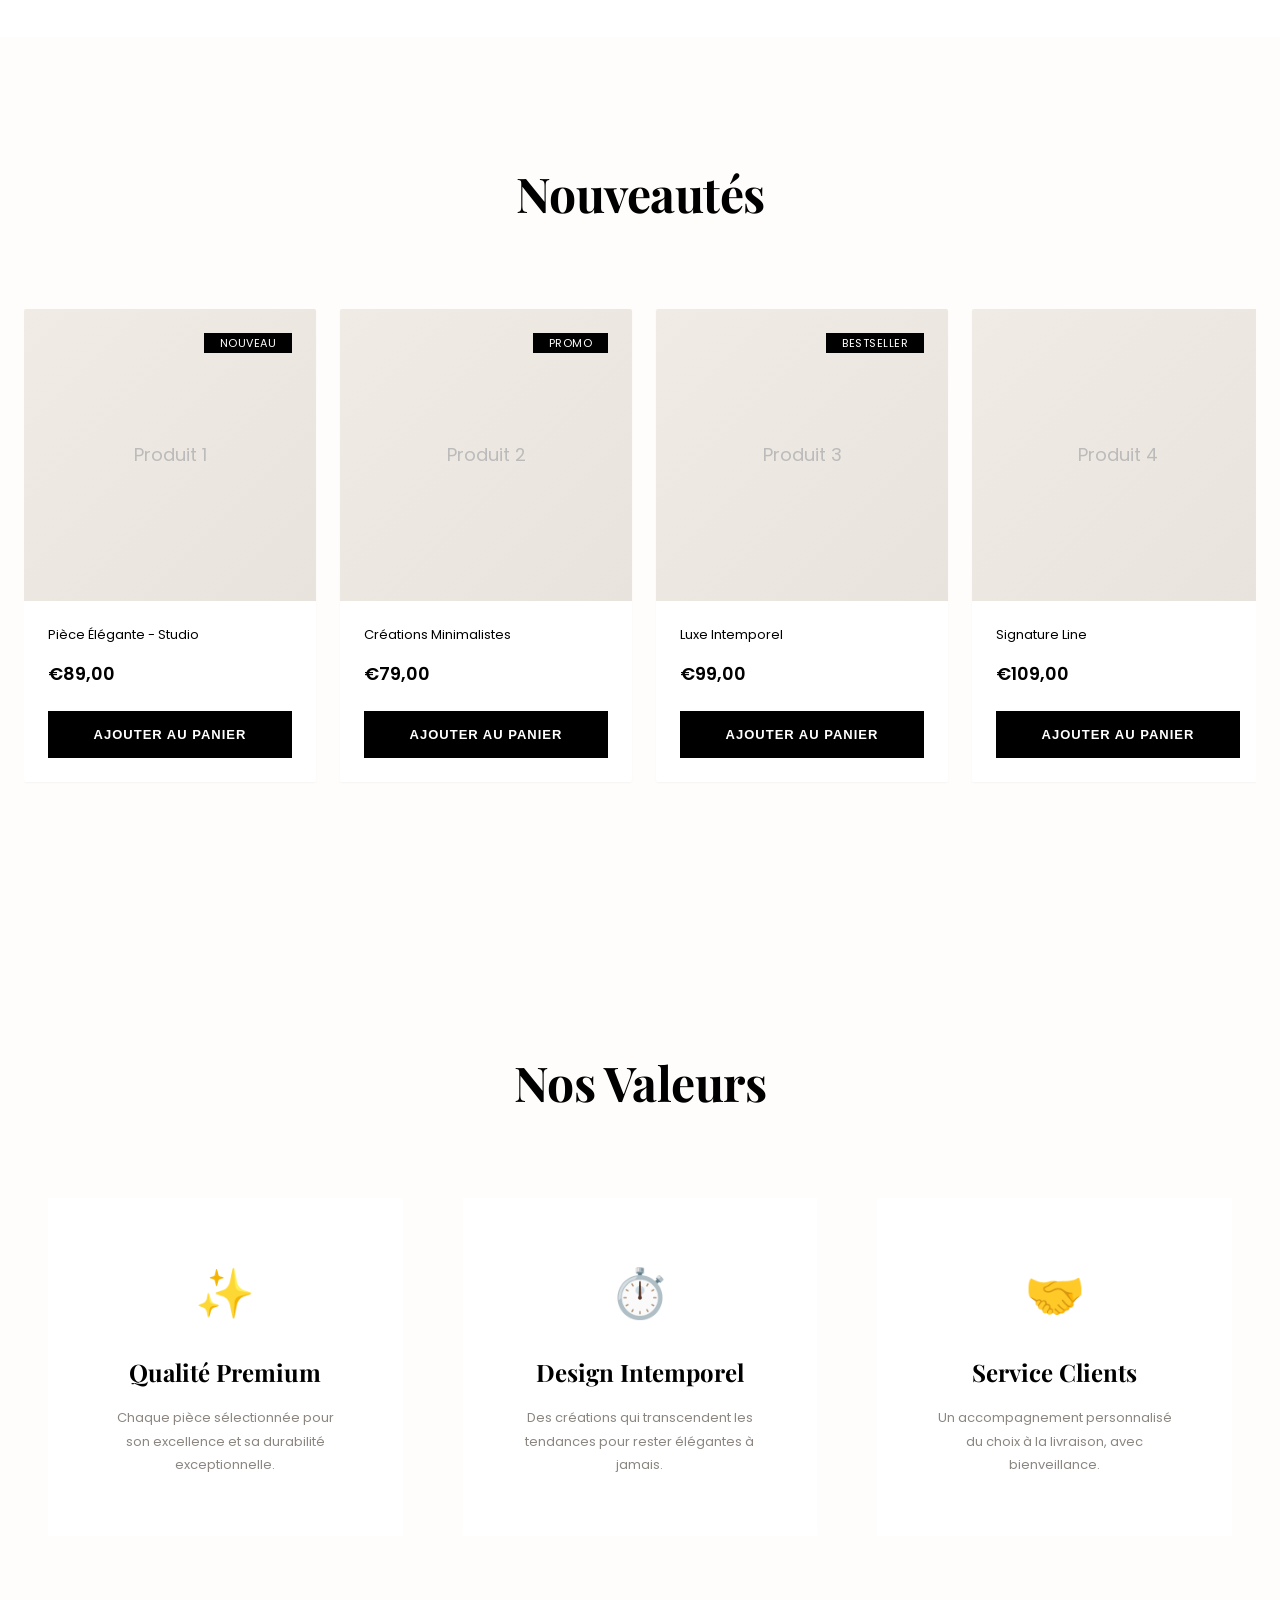
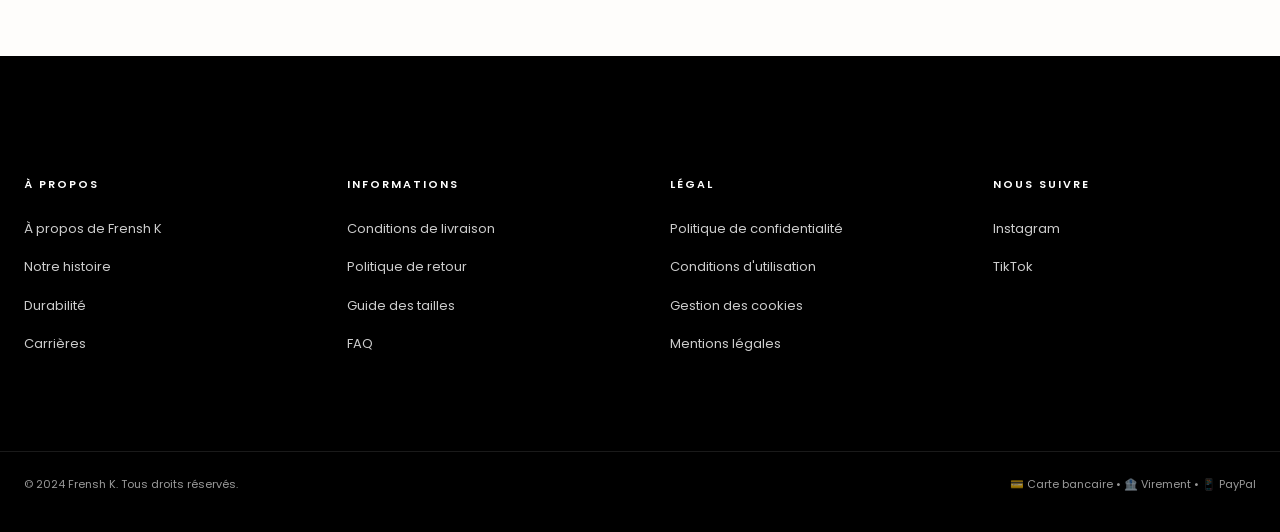
==== commit 3a8d07f1: "Integrate social media - add Instagram and TikTok links to header and footer" ====
--- a/index.html
+++ b/index.html
@@ -32,6 +32,8 @@
             <div class="nav-icons">
                 <button class="search-btn" aria-label="Rechercher">🔍</button>
                 <div class="lang-switcher"></div>
+                <a href="https://www.instagram.com/frensh__k/" target="_blank" class="social-icon" aria-label="Instagram">📷</a>
+                <a href="https://www.tiktok.com/@frensh__k" target="_blank" class="social-icon" aria-label="TikTok">🎵</a>
                 <a href="#cart" class="cart-btn">🛍️</a>
             </div>
         </nav>
@@ -246,10 +248,8 @@
             <div class="footer-section">
                 <h4>Nous Suivre</h4>
                 <ul>
-                    <li><a href="https://instagram.com" target="_blank">Instagram</a></li>
-                    <li><a href="https://facebook.com" target="_blank">Facebook</a></li>
-                    <li><a href="https://pinterest.com" target="_blank">Pinterest</a></li>
-                    <li><a href="https://tiktok.com" target="_blank">TikTok</a></li>
+                    <li><a href="https://www.instagram.com/frensh__k/" target="_blank">Instagram</a></li>
+                    <li><a href="https://www.tiktok.com/@frensh__k" target="_blank">TikTok</a></li>
                 </ul>
             </div>
         </div>
--- a/assets/css/layarah-style.css
+++ b/assets/css/layarah-style.css
@@ -250,6 +250,18 @@
   background: var(--color-gray-50);
 }
 
+.social-icon {
+  font-size: var(--font-size-lg);
+  cursor: pointer;
+  transition: transform var(--transition-base);
+  text-decoration: none;
+  display: inline-block;
+}
+
+.social-icon:hover {
+  transform: scale(1.15);
+}
+
 /* HERO SECTION */
 .hero {
   display: grid;
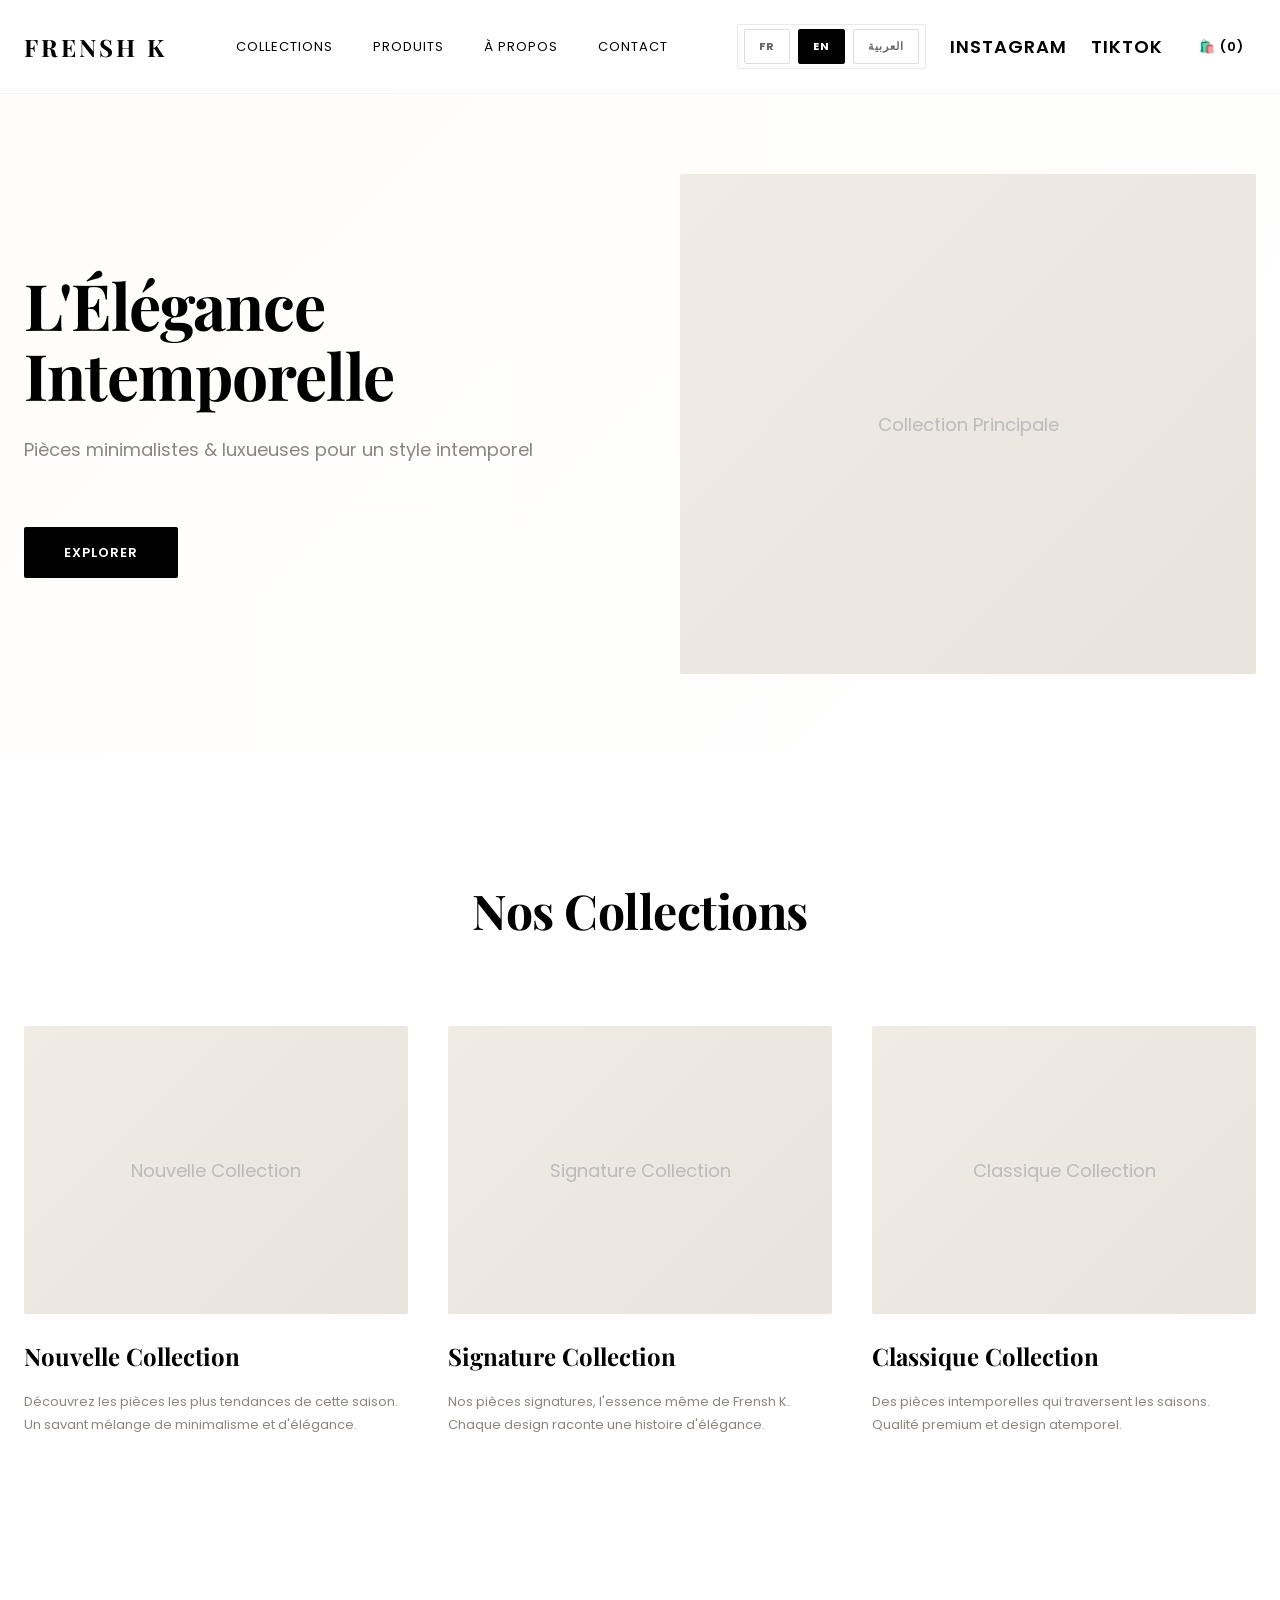
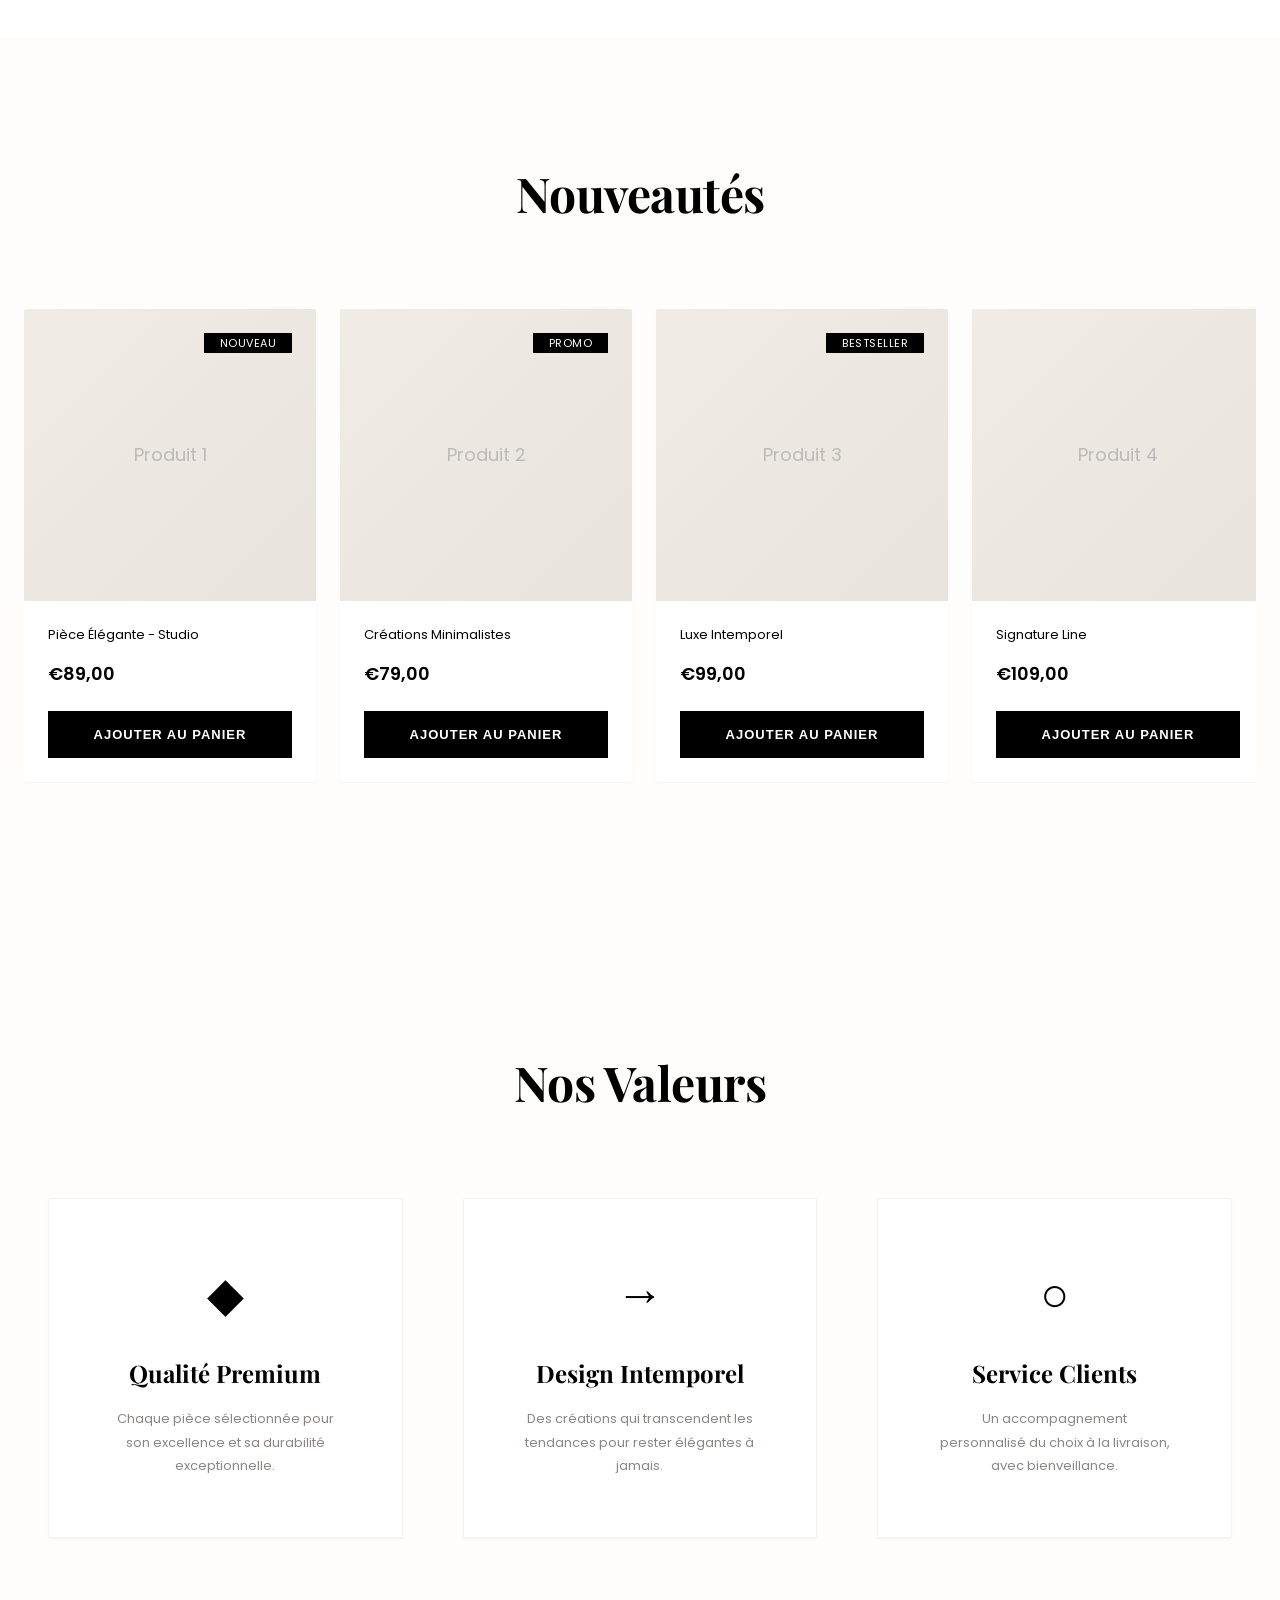
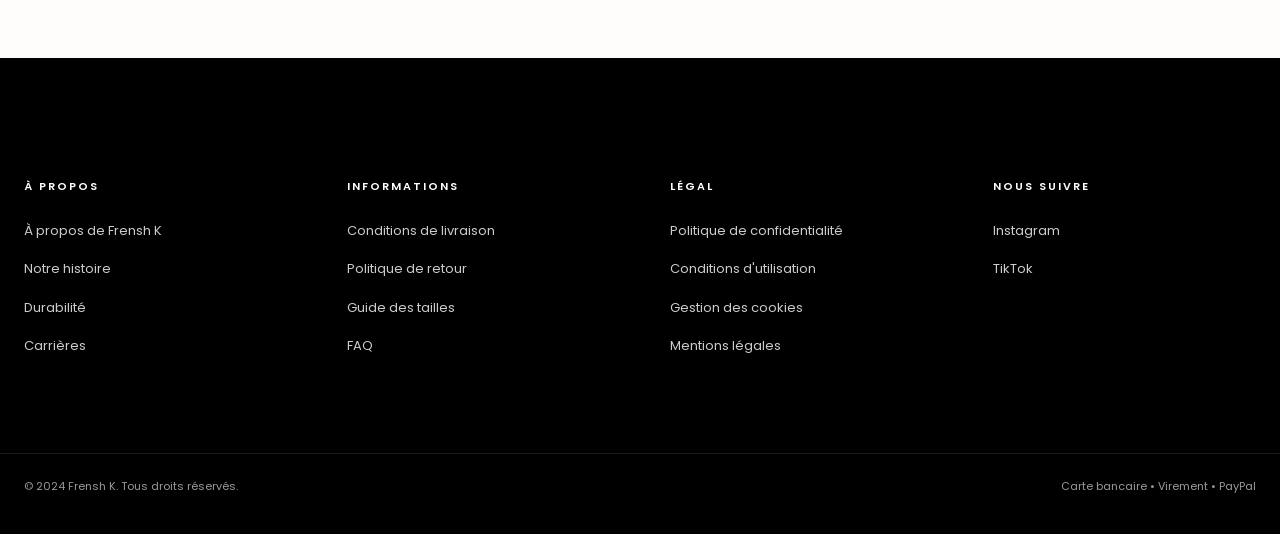
==== commit 3fbd715d: "Replace emojis with premium minimalist symbols and text - Values section: ◆ → ○ symbols instead of ✨" ====
--- a/index.html
+++ b/index.html
@@ -30,11 +30,10 @@
             </ul>
 
             <div class="nav-icons">
-                <button class="search-btn" aria-label="Rechercher">🔍</button>
                 <div class="lang-switcher"></div>
-                <a href="https://www.instagram.com/frensh__k/" target="_blank" class="social-icon" aria-label="Instagram">📷</a>
-                <a href="https://www.tiktok.com/@frensh__k" target="_blank" class="social-icon" aria-label="TikTok">🎵</a>
-                <a href="#cart" class="cart-btn">🛍️</a>
+                <a href="https://www.instagram.com/frensh__k/" target="_blank" class="social-icon" aria-label="Instagram">INSTAGRAM</a>
+                <a href="https://www.tiktok.com/@frensh__k" target="_blank" class="social-icon" aria-label="TikTok">TIKTOK</a>
+                <a href="#cart" class="cart-btn">PANIER</a>
             </div>
         </nav>
     </header>
@@ -192,17 +191,17 @@
                 <h2 class="section-title observe">Nos Valeurs</h2>
                 <div class="values-grid">
                     <div class="value-card observe">
-                        <div class="value-icon">✨</div>
+                        <div class="value-icon">◆</div>
                         <h3>Qualité Premium</h3>
                         <p>Chaque pièce sélectionnée pour son excellence et sa durabilité exceptionnelle.</p>
                     </div>
                     <div class="value-card observe">
-                        <div class="value-icon">⏱️</div>
+                        <div class="value-icon">→</div>
                         <h3>Design Intemporel</h3>
                         <p>Des créations qui transcendent les tendances pour rester élégantes à jamais.</p>
                     </div>
                     <div class="value-card observe">
-                        <div class="value-icon">🤝</div>
+                        <div class="value-icon">○</div>
                         <h3>Service Clients</h3>
                         <p>Un accompagnement personnalisé du choix à la livraison, avec bienveillance.</p>
                     </div>
@@ -256,7 +255,7 @@
 
         <div class="footer-bottom">
             <p>&copy; 2024 Frensh K. Tous droits réservés.</p>
-            <p>💳 Carte bancaire • 🏦 Virement • 📱 PayPal</p>
+            <p>Carte bancaire • Virement • PayPal</p>
         </div>
     </footer>
 
--- a/assets/css/layarah-style.css
+++ b/assets/css/layarah-style.css
@@ -184,16 +184,36 @@
 
 .search-btn,
 .cart-btn {
-  font-size: var(--font-size-lg);
+  font-size: var(--font-size-sm);
   cursor: pointer;
-  transition: transform var(--transition-base);
+  transition: color var(--transition-base);
   background: none;
   border: none;
+  text-decoration: none;
+  color: var(--color-primary);
+  text-transform: uppercase;
+  letter-spacing: 1px;
+  font-weight: var(--font-weight-semibold);
 }
 
 .search-btn:hover,
 .cart-btn:hover {
-  transform: scale(1.1);
+  color: var(--color-rose);
+}
+
+.social-icon {
+  font-size: var(--font-size-sm);
+  cursor: pointer;
+  transition: color var(--transition-base);
+  text-decoration: none;
+  color: var(--color-primary);
+  text-transform: uppercase;
+  letter-spacing: 1px;
+  font-weight: var(--font-weight-semibold);
+}
+
+.social-icon:hover {
+  color: var(--color-rose);
 }
 
 /* LANGUAGE SWITCHER */
@@ -555,13 +575,15 @@
   text-align: center;
   padding: var(--spacing-2xl);
   background: var(--color-white);
+  border: 1px solid var(--color-gray-100);
   border-radius: var(--radius-base);
   transition: all var(--transition-base);
+  box-shadow: var(--shadow-xs);
 }
 
 .value-card:hover {
-  box-shadow: var(--shadow-md);
-  transform: translateY(-2px);
+  box-shadow: var(--shadow-lg);
+  transform: translateY(-4px);
 }
 
 .value-icon {
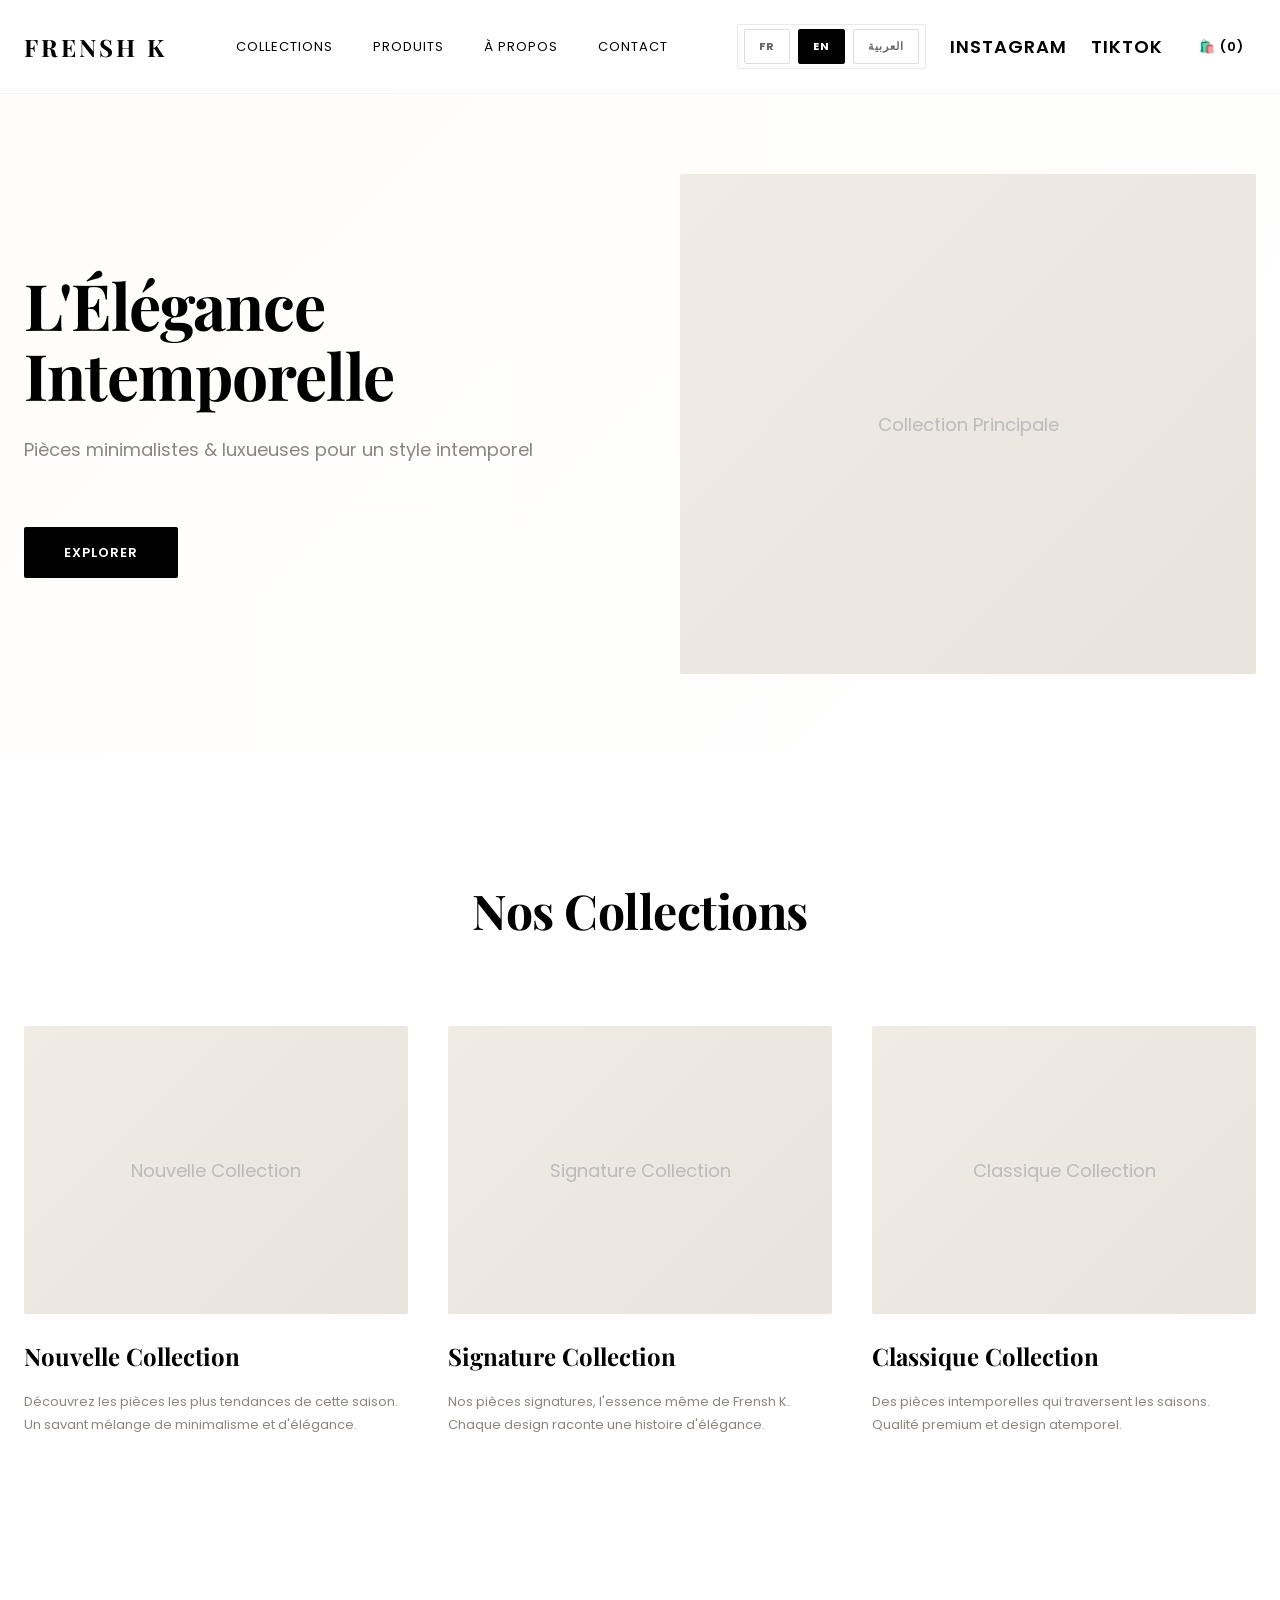
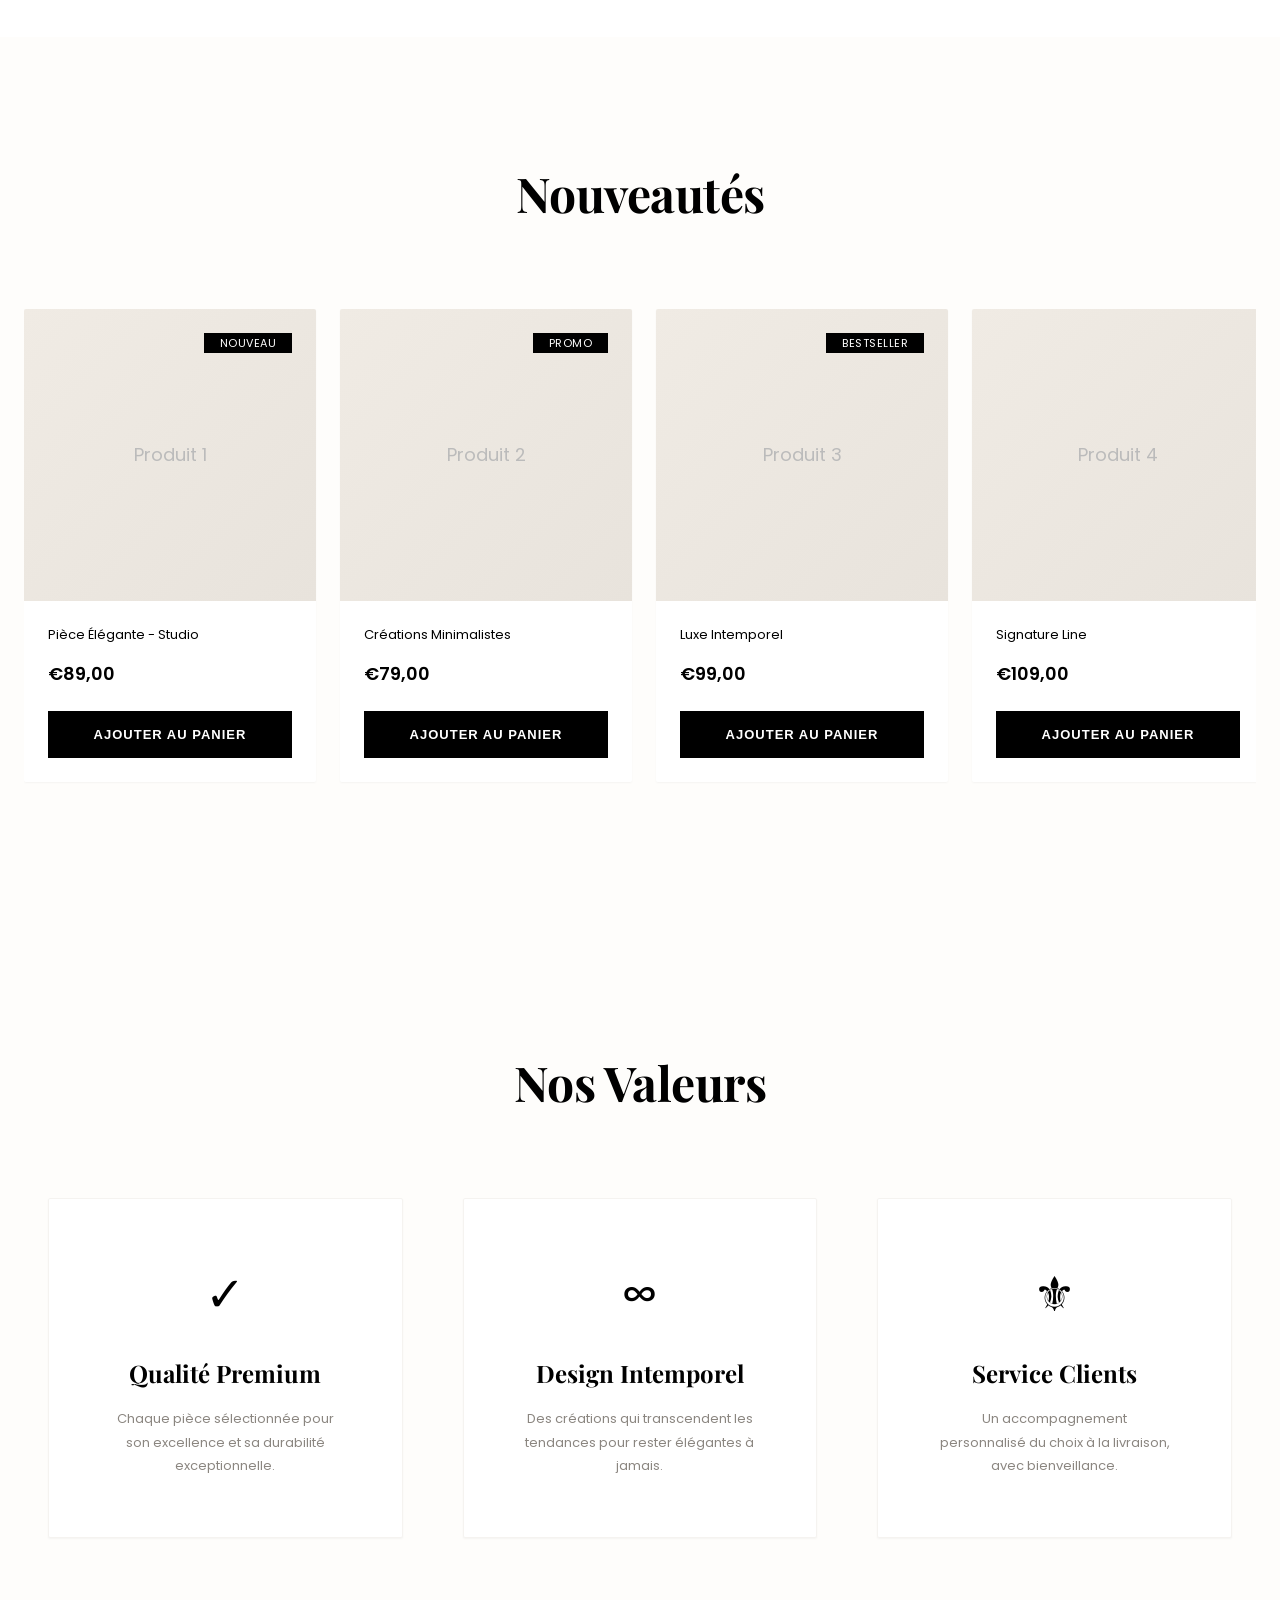
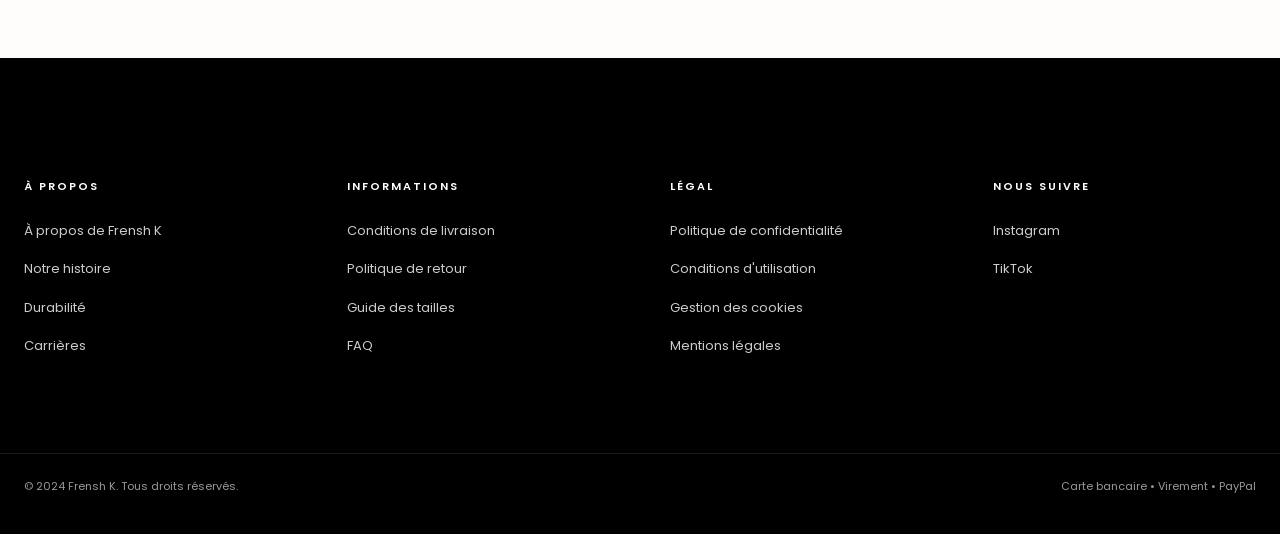
==== commit c6564b0e: "Update value icons with meaningful symbols - ✓ for Quality (validation/excellence) - ∞ for Timeless " ====
--- a/index.html
+++ b/index.html
@@ -191,17 +191,17 @@
                 <h2 class="section-title observe">Nos Valeurs</h2>
                 <div class="values-grid">
                     <div class="value-card observe">
-                        <div class="value-icon">◆</div>
+                        <div class="value-icon">✓</div>
                         <h3>Qualité Premium</h3>
                         <p>Chaque pièce sélectionnée pour son excellence et sa durabilité exceptionnelle.</p>
                     </div>
                     <div class="value-card observe">
-                        <div class="value-icon">→</div>
+                        <div class="value-icon">∞</div>
                         <h3>Design Intemporel</h3>
                         <p>Des créations qui transcendent les tendances pour rester élégantes à jamais.</p>
                     </div>
                     <div class="value-card observe">
-                        <div class="value-icon">○</div>
+                        <div class="value-icon">⚜</div>
                         <h3>Service Clients</h3>
                         <p>Un accompagnement personnalisé du choix à la livraison, avec bienveillance.</p>
                     </div>
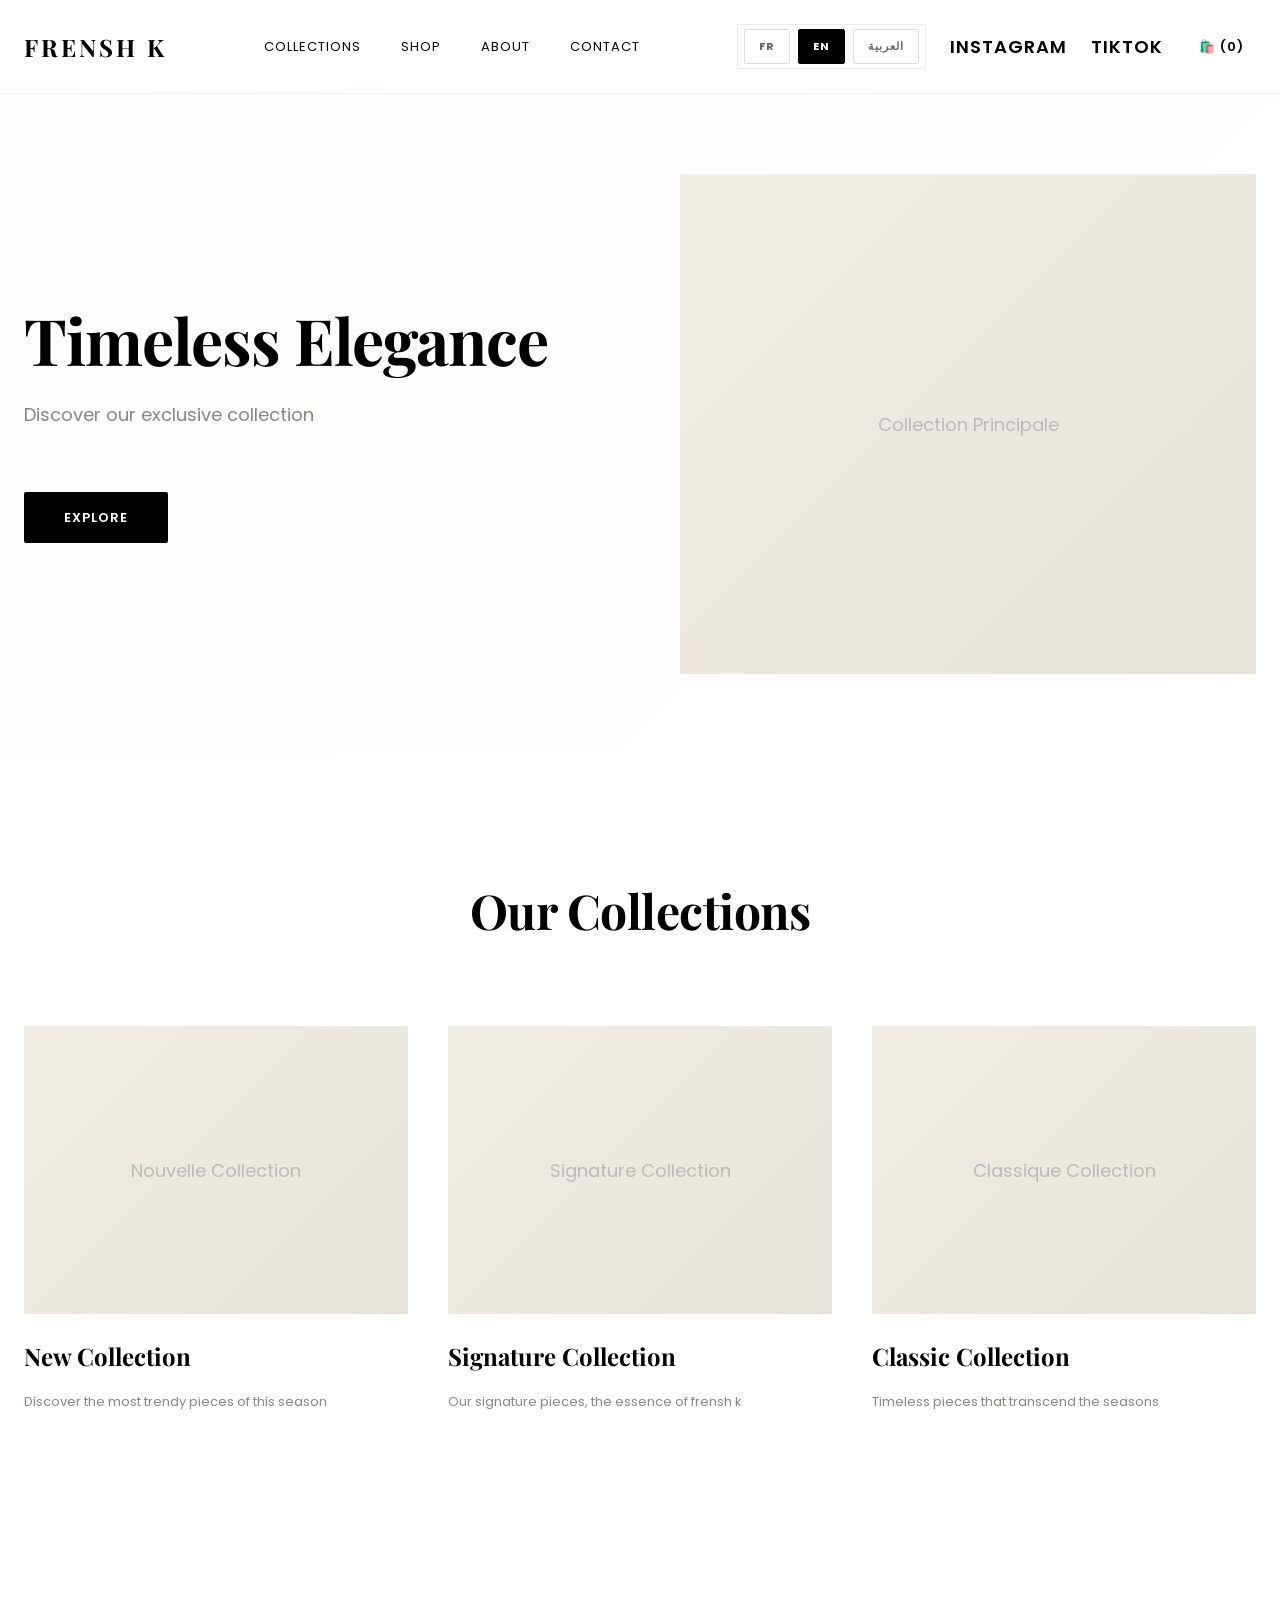
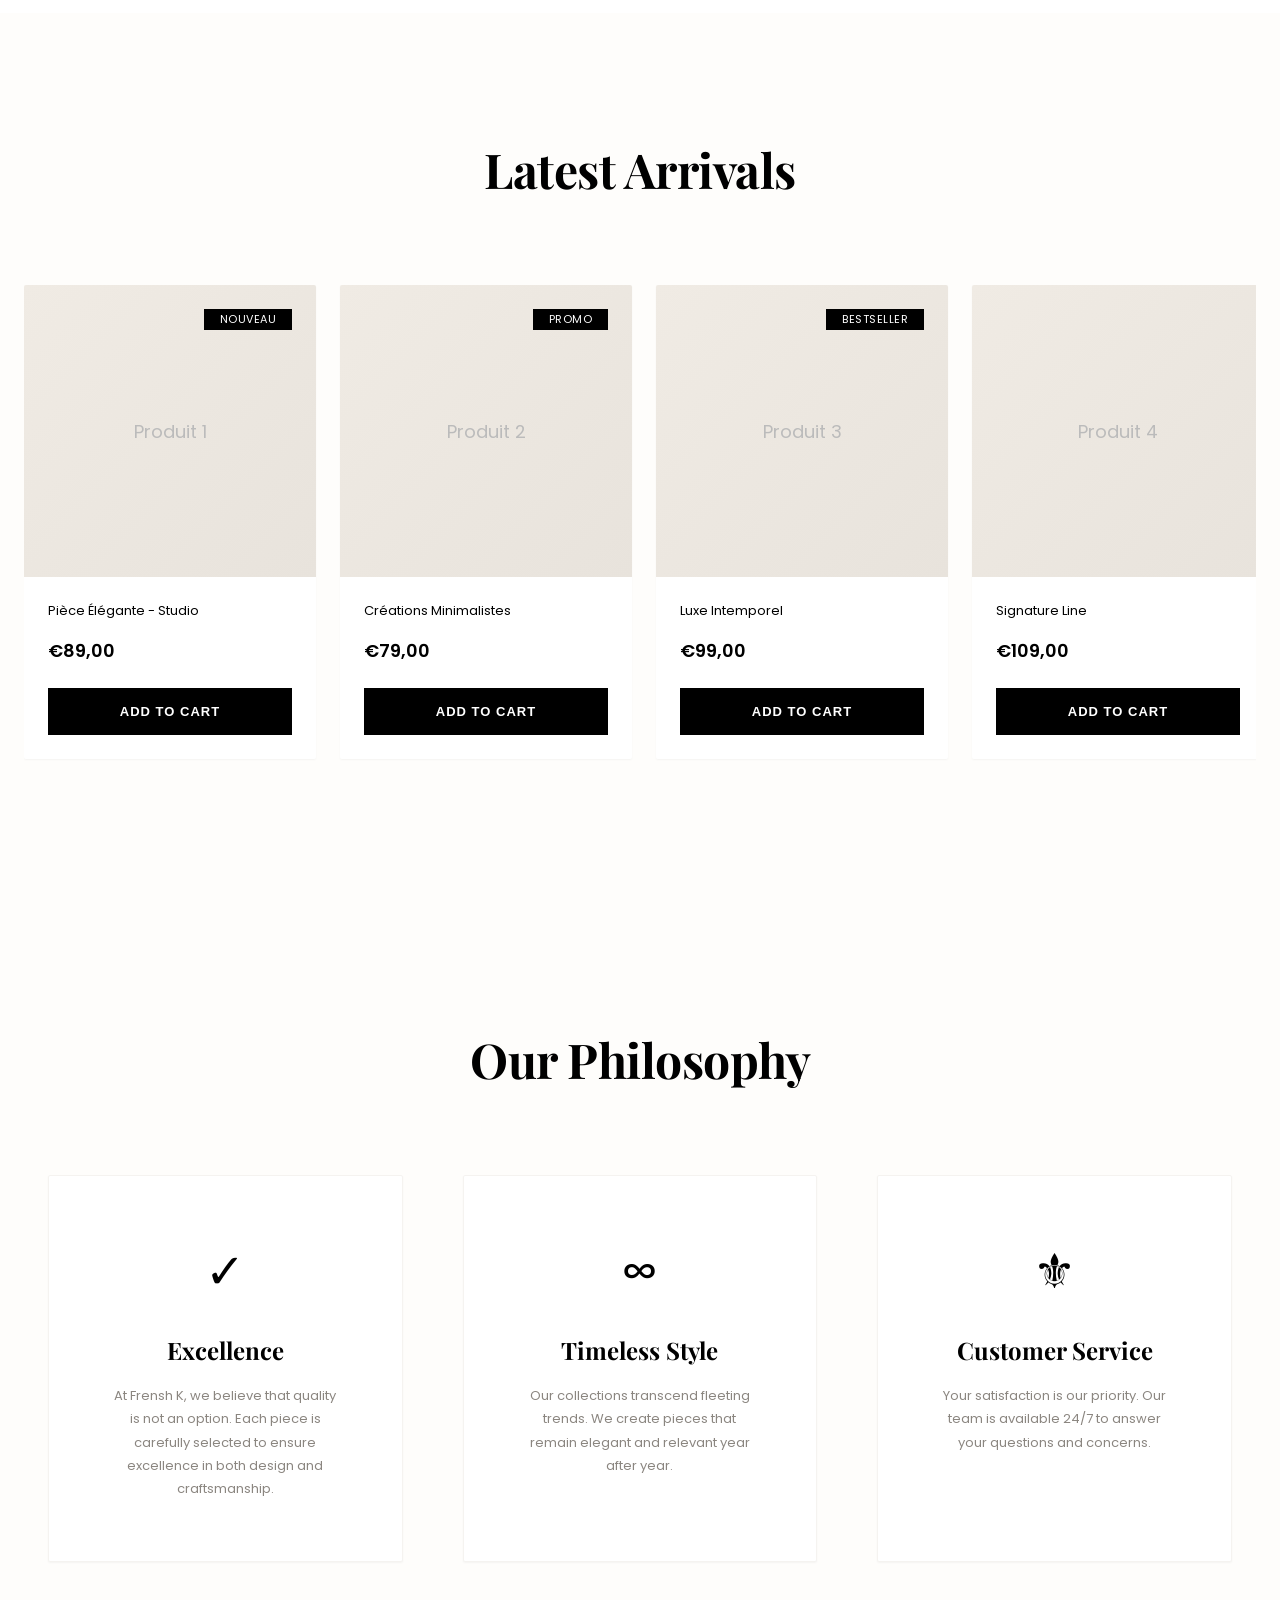
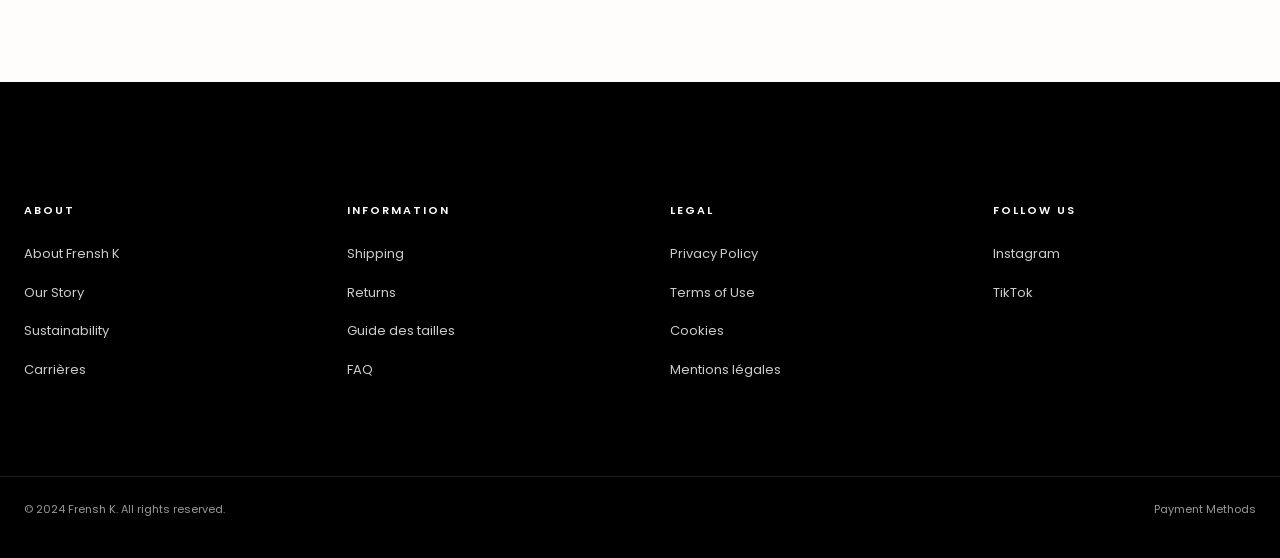
==== commit 50f93e8d: "Implement functional i18n translation system - Add data-i18n attributes to all translatable elements" ====
--- a/index.html
+++ b/index.html
@@ -23,17 +23,17 @@
             </div>
 
             <ul class="nav-menu">
-                <li><a href="#collections">Collections</a></li>
-                <li><a href="#products">Produits</a></li>
-                <li><a href="about.html">À Propos</a></li>
-                <li><a href="contact.html">Contact</a></li>
+                <li><a href="#collections" data-i18n="nav.collections">Collections</a></li>
+                <li><a href="#products" data-i18n="nav.shop">Produits</a></li>
+                <li><a href="about.html" data-i18n="nav.about">À Propos</a></li>
+                <li><a href="contact.html" data-i18n="nav.contact">Contact</a></li>
             </ul>
 
             <div class="nav-icons">
                 <div class="lang-switcher"></div>
                 <a href="https://www.instagram.com/frensh__k/" target="_blank" class="social-icon" aria-label="Instagram">INSTAGRAM</a>
                 <a href="https://www.tiktok.com/@frensh__k" target="_blank" class="social-icon" aria-label="TikTok">TIKTOK</a>
-                <a href="#cart" class="cart-btn">PANIER</a>
+                <a href="#cart" class="cart-btn" data-i18n="footer.cart">PANIER</a>
             </div>
         </nav>
     </header>
@@ -43,9 +43,9 @@
         <!-- Hero Section -->
         <section class="hero">
             <div class="hero-content observe">
-                <h2>L'Élégance Intemporelle</h2>
-                <p class="hero-subtitle">Pièces minimalistes & luxueuses pour un style intemporel</p>
-                <a href="#collections" class="btn btn-primary">Explorer</a>
+                <h2 data-i18n="hero.title">L'Élégance Intemporelle</h2>
+                <p class="hero-subtitle" data-i18n="hero.subtitle">Pièces minimalistes & luxueuses pour un style intemporel</p>
+                <a href="#collections" class="btn btn-primary" data-i18n="hero.cta">Explorer</a>
             </div>
             <div class="hero-image observe">
                 <div class="placeholder-image">Collection Principale</div>
@@ -55,15 +55,15 @@
         <!-- Collections -->
         <section id="collections" class="collections">
             <div class="section-container">
-                <h2 class="section-title observe">Nos Collections</h2>
+                <h2 class="section-title observe" data-i18n="collections.title">Nos Collections</h2>
                 <div class="collection-grid">
                     <div class="collection-card observe">
                         <div class="collection-card-image">
                             <div class="placeholder-image">Nouvelle Collection</div>
                         </div>
                         <div class="collection-card-content">
-                            <h3>Nouvelle Collection</h3>
-                            <p>Découvrez les pièces les plus tendances de cette saison. Un savant mélange de minimalisme et d'élégance.</p>
+                            <h3 data-i18n="collections.nouvelle.name">Nouvelle Collection</h3>
+                            <p data-i18n="collections.nouvelle.description">Découvrez les pièces les plus tendances de cette saison. Un savant mélange de minimalisme et d'élégance.</p>
                         </div>
                     </div>
 
@@ -72,8 +72,8 @@
                             <div class="placeholder-image">Signature Collection</div>
                         </div>
                         <div class="collection-card-content">
-                            <h3>Signature Collection</h3>
-                            <p>Nos pièces signatures, l'essence même de Frensh K. Chaque design raconte une histoire d'élégance.</p>
+                            <h3 data-i18n="collections.signature.name">Signature Collection</h3>
+                            <p data-i18n="collections.signature.description">Nos pièces signatures, l'essence même de Frensh K. Chaque design raconte une histoire d'élégance.</p>
                         </div>
                     </div>
 
@@ -82,8 +82,8 @@
                             <div class="placeholder-image">Classique Collection</div>
                         </div>
                         <div class="collection-card-content">
-                            <h3>Classique Collection</h3>
-                            <p>Des pièces intemporelles qui traversent les saisons. Qualité premium et design atemporel.</p>
+                            <h3 data-i18n="collections.classique.name">Classique Collection</h3>
+                            <p data-i18n="collections.classique.description">Des pièces intemporelles qui traversent les saisons. Qualité premium et design atemporel.</p>
                         </div>
                     </div>
                 </div>
@@ -93,7 +93,7 @@
         <!-- Products Carousel -->
         <section id="products" class="carousel-section">
             <div class="carousel-container">
-                <h2 class="section-title observe">Nouveautés</h2>
+                <h2 class="section-title observe" data-i18n="products.title">Nouveautés</h2>
                 <div class="carousel-track" id="carousel">
                     <!-- Product 1 -->
                     <div class="carousel-item observe">
@@ -105,7 +105,7 @@
                             <div class="product-info">
                                 <p class="product-name">Pièce Élégante - Studio</p>
                                 <p class="product-price">€89,00</p>
-                                <button class="add-to-cart">Ajouter au Panier</button>
+                                <button class="add-to-cart" data-i18n="products.addToCart">Ajouter au Panier</button>
                             </div>
                         </div>
                     </div>
@@ -120,7 +120,7 @@
                             <div class="product-info">
                                 <p class="product-name">Créations Minimalistes</p>
                                 <p class="product-price">€79,00</p>
-                                <button class="add-to-cart">Ajouter au Panier</button>
+                                <button class="add-to-cart" data-i18n="products.addToCart">Ajouter au Panier</button>
                             </div>
                         </div>
                     </div>
@@ -135,7 +135,7 @@
                             <div class="product-info">
                                 <p class="product-name">Luxe Intemporel</p>
                                 <p class="product-price">€99,00</p>
-                                <button class="add-to-cart">Ajouter au Panier</button>
+                                <button class="add-to-cart" data-i18n="products.addToCart">Ajouter au Panier</button>
                             </div>
                         </div>
                     </div>
@@ -149,7 +149,7 @@
                             <div class="product-info">
                                 <p class="product-name">Signature Line</p>
                                 <p class="product-price">€109,00</p>
-                                <button class="add-to-cart">Ajouter au Panier</button>
+                                <button class="add-to-cart" data-i18n="products.addToCart">Ajouter au Panier</button>
                             </div>
                         </div>
                     </div>
@@ -163,7 +163,7 @@
                             <div class="product-info">
                                 <p class="product-name">Premium Collection</p>
                                 <p class="product-price">€119,00</p>
-                                <button class="add-to-cart">Ajouter au Panier</button>
+                                <button class="add-to-cart" data-i18n="products.addToCart">Ajouter au Panier</button>
                             </div>
                         </div>
                     </div>
@@ -177,7 +177,7 @@
                             <div class="product-info">
                                 <p class="product-name">Édition Exclusive</p>
                                 <p class="product-price">€129,00</p>
-                                <button class="add-to-cart">Ajouter au Panier</button>
+                                <button class="add-to-cart" data-i18n="products.addToCart">Ajouter au Panier</button>
                             </div>
                         </div>
                     </div>
@@ -188,22 +188,22 @@
         <!-- Values Section -->
         <section class="values">
             <div class="section-container">
-                <h2 class="section-title observe">Nos Valeurs</h2>
+                <h2 class="section-title observe" data-i18n="about.philosophy">Nos Valeurs</h2>
                 <div class="values-grid">
                     <div class="value-card observe">
                         <div class="value-icon">✓</div>
-                        <h3>Qualité Premium</h3>
-                        <p>Chaque pièce sélectionnée pour son excellence et sa durabilité exceptionnelle.</p>
+                        <h3 data-i18n="about.excellence">Qualité Premium</h3>
+                        <p data-i18n="about.excellenceText">Chaque pièce sélectionnée pour son excellence et sa durabilité exceptionnelle.</p>
                     </div>
                     <div class="value-card observe">
                         <div class="value-icon">∞</div>
-                        <h3>Design Intemporel</h3>
-                        <p>Des créations qui transcendent les tendances pour rester élégantes à jamais.</p>
+                        <h3 data-i18n="about.timeless">Design Intemporel</h3>
+                        <p data-i18n="about.timelessText">Des créations qui transcendent les tendances pour rester élégantes à jamais.</p>
                     </div>
                     <div class="value-card observe">
                         <div class="value-icon">⚜</div>
-                        <h3>Service Clients</h3>
-                        <p>Un accompagnement personnalisé du choix à la livraison, avec bienveillance.</p>
+                        <h3 data-i18n="about.service">Service Clients</h3>
+                        <p data-i18n="about.serviceText">Un accompagnement personnalisé du choix à la livraison, avec bienveillance.</p>
                     </div>
                 </div>
             </div>
@@ -215,47 +215,47 @@
     <footer class="footer">
         <div class="footer-container">
             <div class="footer-section">
-                <h4>À Propos</h4>
-                <ul>
-                    <li><a href="about.html">À propos de Frensh K</a></li>
-                    <li><a href="#">Notre histoire</a></li>
-                    <li><a href="#">Durabilité</a></li>
+                <h4 data-i18n="footer.about">À Propos</h4>
+                <ul>
+                    <li><a href="about.html" data-i18n="footer.aboutUs">À propos de Frensh K</a></li>
+                    <li><a href="#" data-i18n="footer.ourStory">Notre histoire</a></li>
+                    <li><a href="#" data-i18n="footer.sustainability">Durabilité</a></li>
                     <li><a href="#">Carrières</a></li>
                 </ul>
             </div>
 
             <div class="footer-section">
-                <h4>Informations</h4>
-                <ul>
-                    <li><a href="#">Conditions de livraison</a></li>
-                    <li><a href="#">Politique de retour</a></li>
+                <h4 data-i18n="footer.information">Informations</h4>
+                <ul>
+                    <li><a href="#" data-i18n="footer.shipping">Conditions de livraison</a></li>
+                    <li><a href="#" data-i18n="footer.returns">Politique de retour</a></li>
                     <li><a href="#">Guide des tailles</a></li>
-                    <li><a href="#">FAQ</a></li>
-                </ul>
-            </div>
-
-            <div class="footer-section">
-                <h4>Légal</h4>
-                <ul>
-                    <li><a href="#">Politique de confidentialité</a></li>
-                    <li><a href="#">Conditions d'utilisation</a></li>
-                    <li><a href="#">Gestion des cookies</a></li>
+                    <li><a href="#" data-i18n="footer.faq">FAQ</a></li>
+                </ul>
+            </div>
+
+            <div class="footer-section">
+                <h4 data-i18n="footer.legal">Légal</h4>
+                <ul>
+                    <li><a href="#" data-i18n="footer.privacy">Politique de confidentialité</a></li>
+                    <li><a href="#" data-i18n="footer.terms">Conditions d'utilisation</a></li>
+                    <li><a href="#" data-i18n="footer.cookies">Gestion des cookies</a></li>
                     <li><a href="#">Mentions légales</a></li>
                 </ul>
             </div>
 
             <div class="footer-section">
-                <h4>Nous Suivre</h4>
-                <ul>
-                    <li><a href="https://www.instagram.com/frensh__k/" target="_blank">Instagram</a></li>
-                    <li><a href="https://www.tiktok.com/@frensh__k" target="_blank">TikTok</a></li>
+                <h4 data-i18n="footer.follow">Nous Suivre</h4>
+                <ul>
+                    <li><a href="https://www.instagram.com/frensh__k/" target="_blank" data-i18n="footer.instagram">Instagram</a></li>
+                    <li><a href="https://www.tiktok.com/@frensh__k" target="_blank" data-i18n="footer.tiktok">TikTok</a></li>
                 </ul>
             </div>
         </div>
 
         <div class="footer-bottom">
-            <p>&copy; 2024 Frensh K. Tous droits réservés.</p>
-            <p>Carte bancaire • Virement • PayPal</p>
+            <p data-i18n="footer.copyright">&copy; 2024 Frensh K. Tous droits réservés.</p>
+            <p data-i18n="footer.payment">Carte bancaire • Virement • PayPal</p>
         </div>
     </footer>
 
